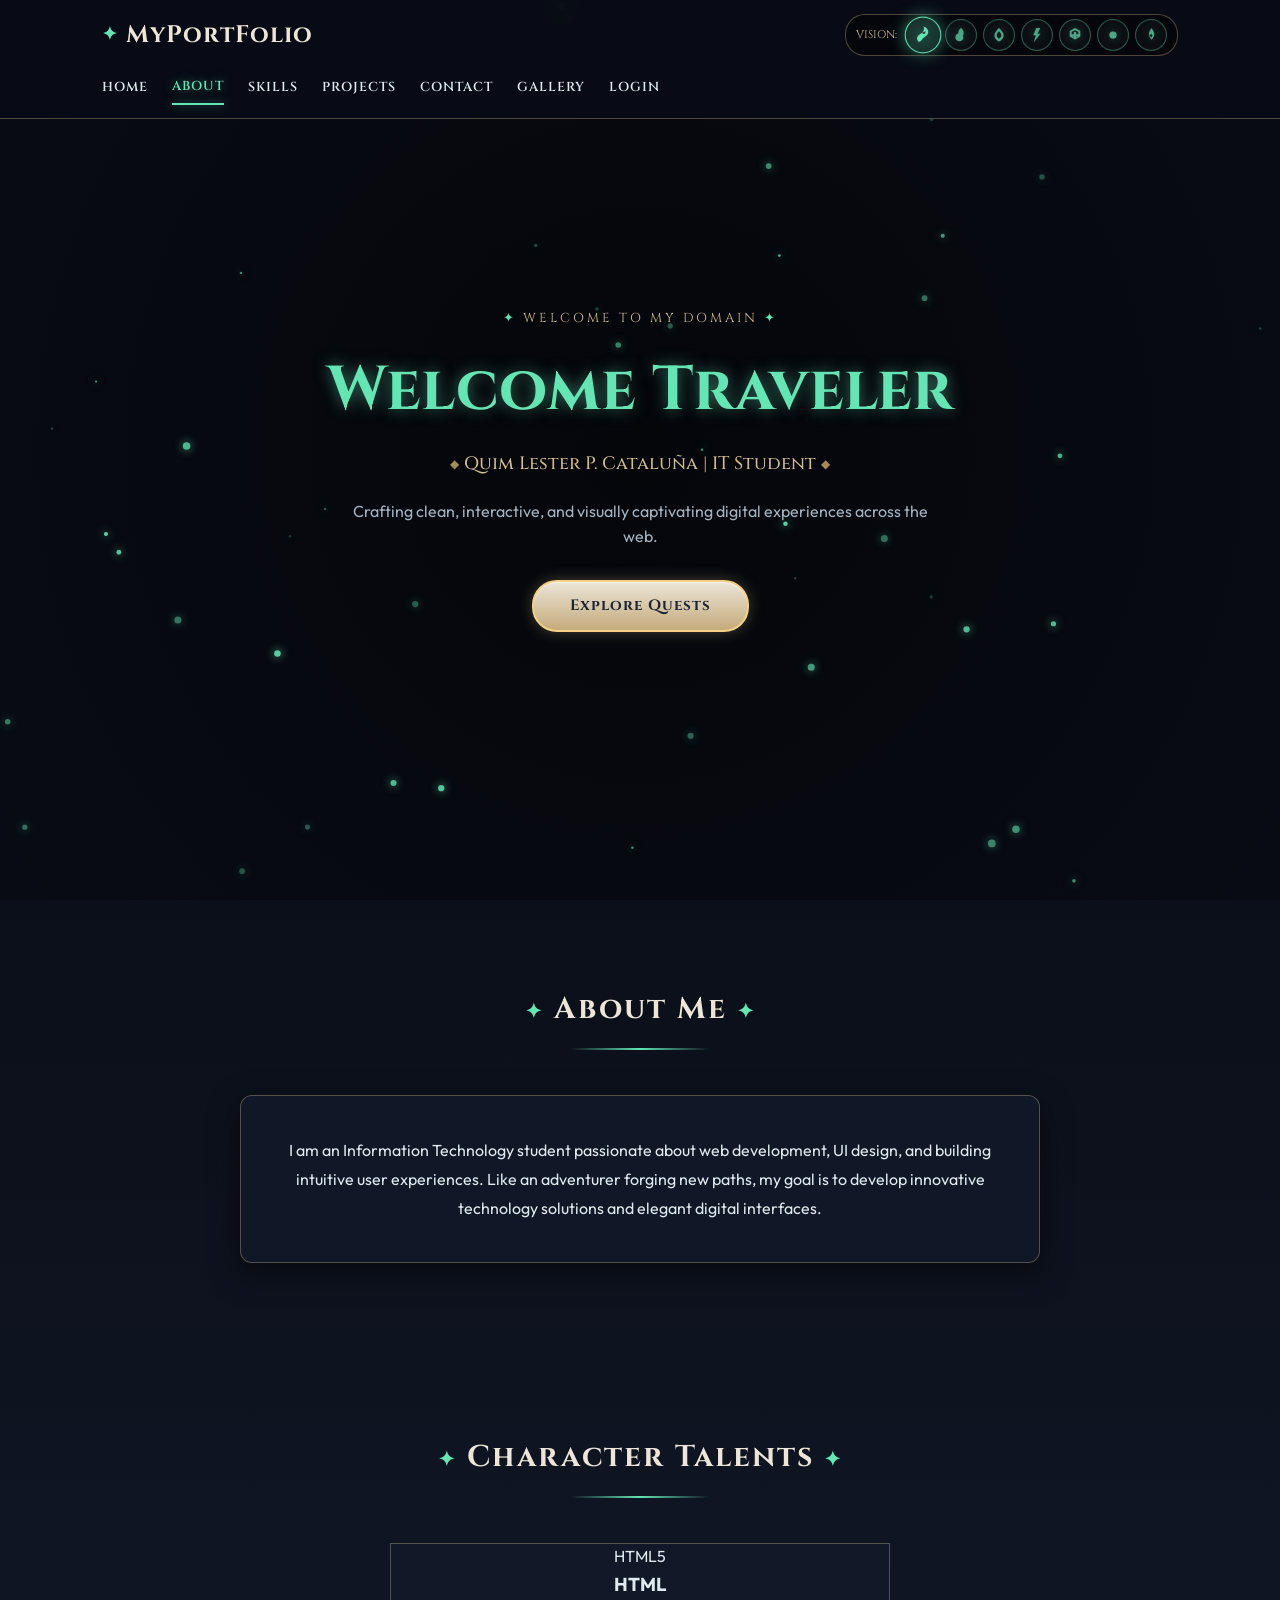
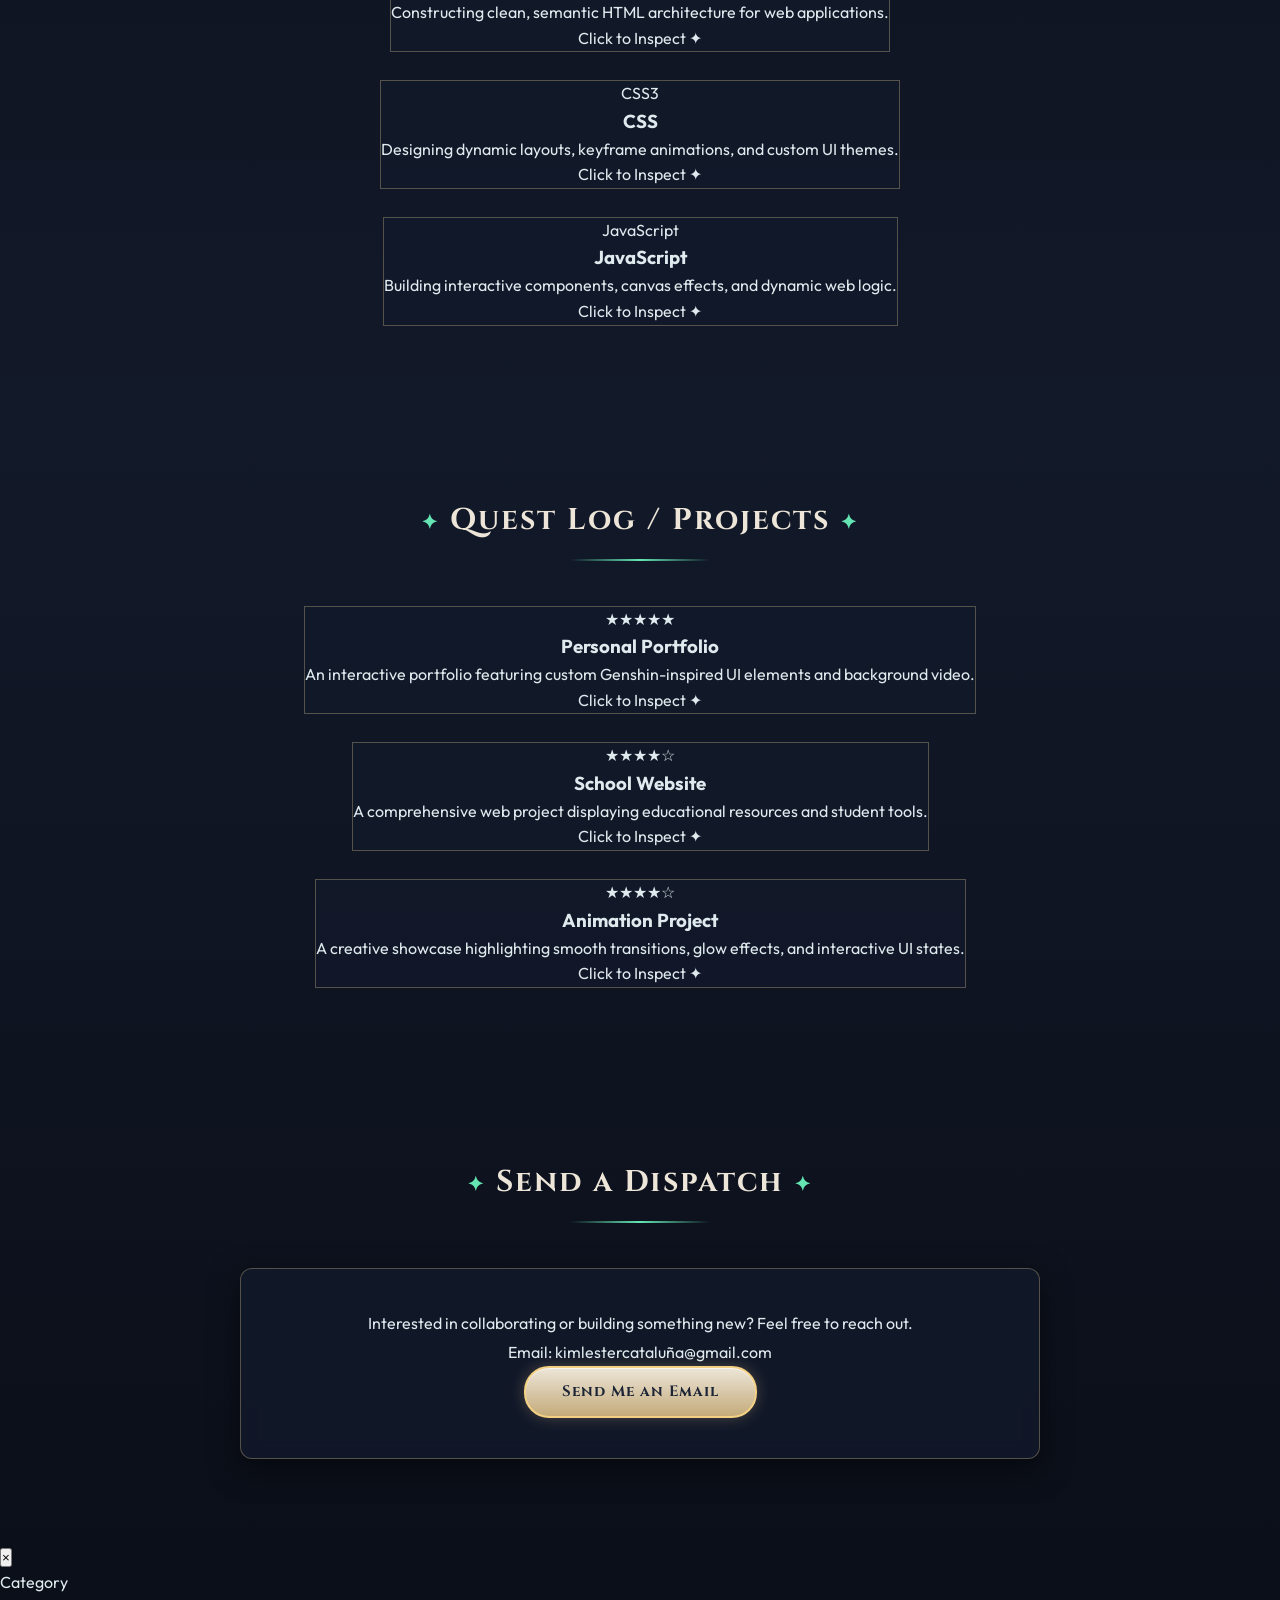
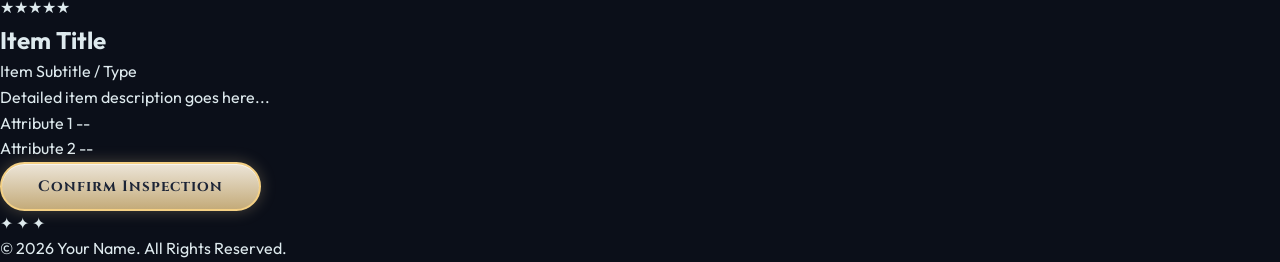
==== index.html @ 9db940a9 "Initial commit" ====
<!DOCTYPE html>
<html lang="en" class="theme-anemo">
<head>
    <meta charset="UTF-8">
    <meta name="viewport" content="width=device-width, initial-scale=1.0">
    <title>My Personal Portfolio | Teyvat Edition</title>

    <!-- Google Fonts for Genshin UI Typography -->
    <link rel="preconnect" href="https://fonts.googleapis.com">
    <link rel="preconnect" href="https://fonts.gstatic.com" crossorigin>
    <link href="https://fonts.googleapis.com/css2?family=Cinzel:wght@600;700;900&family=Outfit:wght@300;400;500;600&display=swap" rel="stylesheet">

    <!-- CSS Stylesheet -->
    <link rel="stylesheet" href="styles.css">
    <link rel="icon" type="image/png" href="logo.png">
</head>
<body>

    <!-- Canvas for Interactive Elemental Particles -->
    <canvas id="particle-canvas"></canvas>

    <!-- Navigation Bar -->
    <header>
        <nav class="navbar">
            <h2 class="logo"><span class="icon">✦</span>MyPortFolio</h2>

            <!-- Elemental Vision Switcher -->
            <div class="element-switcher" title="Change Elemental Vision">
                <span class="switcher-label">Vision:</span>
                <button class="elem-btn active" data-element="anemo" title="Anemo (Teal)" aria-label="Anemo Vision">
                    <svg viewBox="0 0 24 24" aria-hidden="true"><path d="M12 2.5c2.6 0 5 1.7 5.8 4.2.7 2.1-.1 4.5-2.1 6.2-.7.6-1.7 1.2-2.6 1.9-.8.6-1.5 1.3-2.1 2.2-.5.7-1.9 2.8-3.1 2.8-1.5 0-2.6-1.7-2.8-3.4-.3-2.8 2.4-4.9 4.8-6.2 1.5-1 2.6-2.3 3.1-4.1.3-1 .2-2.1.1-3.6zm1.4 8.5c1.2-.9 1.9-2.2 1.7-3.5-.5.4-1.4.8-2.1 1.1-.7.3-1.5.5-2.3.7.8 1 1.6 1.5 2.7 1.7z"/></svg>
                </button>
                <button class="elem-btn" data-element="pyro" title="Pyro (Red)" aria-label="Pyro Vision">
                    <svg viewBox="0 0 24 24" aria-hidden="true"><path d="M12 2.5c2.2 1.7 3.5 4.1 3.5 6.7 0 3.1-2.1 5.1-3.5 6.8-1.3-1.7-3.5-3.7-3.5-6.8 0-2.6 1.3-5 3.5-6.7zm.2 8.7c1.1.4 2 1.2 2.5 2.4.7 1.8.3 4.1-1.4 5.5-1.7 1.3-4.2 1.5-6.1.6-1.2-.7-2.1-1.9-2.5-3.2-.7-2.6.8-5.2 3.3-6.4 1.4-.7 2.9-.9 4.2.1z"/></svg>
                </button>
                <button class="elem-btn" data-element="hydro" title="Hydro (Blue)" aria-label="Hydro Vision">
                    <svg viewBox="0 0 24 24" aria-hidden="true"><path d="M12 2.8c3.2 3.4 6.1 6.4 6.1 10.2 0 3.2-2.7 5.8-6.1 7.8-3.4-2-6.1-4.6-6.1-7.8 0-3.8 2.9-6.8 6.1-10.2zm0 4.2c-1.7 1.9-3.1 3.5-3.1 5.7 0 1.7 1.3 3.1 3.1 4.2 1.8-1.1 3.1-2.5 3.1-4.2 0-2.2-1.4-3.8-3.1-5.7z"/></svg>
                </button>
                <button class="elem-btn" data-element="electro" title="Electro (Purple)" aria-label="Electro Vision">
                    <svg viewBox="0 0 24 24" aria-hidden="true"><path d="M12.9 2.5h-1.8L7 12.3h3.5L7.8 21.5l8.8-11.3h-3.8L16.2 2.5h-3.3z"/></svg>
                </button>
                <button class="elem-btn" data-element="geo" title="Geo (Gold)" aria-label="Geo Vision">
                    <svg viewBox="0 0 24 24" aria-hidden="true"><path d="M12 2.5l7 4v7.5l-7 4-7-4V6.5l7-4zm0 3.1L7.5 7.5v5.8L12 16.4l4.5-2.9V7.5L12 5.6zm-1.5 2.4h3v3h3v3h-3v3h-3v-3h-3v-3h3v-3z"/></svg>
                </button>
                <button class="elem-btn" data-element="cryo" title="Cryo (Ice Blue)" aria-label="Cryo Vision">
                    <svg viewBox="0 0 24 24" aria-hidden="true"><path d="M12 2.8v4.1M12 17.1v4.1M4.8 12h4.1M15.1 12h4.1M7.1 7.1l2.9 2.9M14 14l2.9 2.9M17.2 7.1l-2.9 2.9M10 14l-2.9 2.9M12 7.2a4.8 4.8 0 1 1 0 9.6 4.8 4.8 0 0 1 0-9.6z"/></svg>
                </button>
                <button class="elem-btn" data-element="dendro" title="Dendro (Green)" aria-label="Dendro Vision">
                    <svg viewBox="0 0 24 24" aria-hidden="true"><path d="M12 2.5c2.8 2.4 4.3 5.4 4.3 8.3 0 2.7-1.3 5.1-3.5 7.4-2.2-2.3-3.5-4.7-3.5-7.4 0-2.9 1.5-5.9 3.7-8.3zm-2.1 10.3c1.2 1 2.1 2.1 2.3 3.6.2-1.6 1.1-2.7 2.2-3.6-1.1-.9-2-2-2.2-3.4-.1 1.4-1 2.4-2.3 3.4z"/></svg>
                </button>
            </div>

            <ul class="nav-links">
                <li><a href="#home" class="active">Home</a></li>
                <li><a href="#about">About</a></li>
                <li><a href="#skills">Skills</a></li>
                <li><a href="#projects">Projects</a></li>
                <li><a href="#contact">Contact</a></li>
                <li><a href="Gallery.html">Gallery</a></li>
                <li><a href="Login.html">Login</a></li>
            </ul>
        </nav>
    </header>

    <!-- Hero Section -->
    <section id="home" class="hero">
        <video class="hero-video" autoplay muted loop playsinline aria-label="Background video">
            <source src="videoplayback.mp4" type="video/mp4">
        </video>

        <div class="hero-content">
            <p class="greeting"><span class="star">✦</span> WELCOME TO MY DOMAIN <span class="star">✦</span></p>

            <h1><span class="highlight">Welcome Traveler</span></h1>

            <h3 class="subtitle">
                <span class="diamond">◆</span> Quim Lester P. Cataluña | IT Student <span class="diamond">◆</span>
            </h3>

            <p class="hero-description">
                Crafting clean, interactive, and visually captivating digital experiences across the web.
            </p>

            <a href="#projects" class="btn btn-genshin sound-trigger">
                <span>Explore Quests</span>
            </a>
        </div>
    </section>

    <!-- Main Content Container -->
    <main class="main-content">

        <!-- About Section -->
        <section id="about" class="section">
            <h2 class="section-title"><span class="title-ornament">✦</span> About Me <span class="title-ornament">✦</span></h2>
            <div class="divider"></div>

            <div class="genshin-panel about-panel">
                <p>
                    I am an Information Technology student passionate about web development, UI design, and 
                    building intuitive user experiences. Like an adventurer forging new paths, my goal is to develop 
                    innovative technology solutions and elegant digital interfaces.
                </p>
            </div>
        </section>

        <!-- Skills Section -->
        <section id="skills" class="section skills-section">
            <h2 class="section-title"><span class="title-ornament">✦</span> Character Talents <span class="title-ornament">✦</span></h2>
            <div class="divider"></div>

            <div class="card-container">
                <div class="card genshin-card inspectable sound-trigger" 
                     data-title="Structure & Architecture"
                     data-badge="HTML5"
                     data-rarity="★★★★★"
                     data-type="Talent / Markup"
                     data-description="Mastery over standard HTML elements, accessibility standards, semantic tags, and document architecture for modern web applications."
                     data-stat1="Semantics: 95%"
                     data-stat2="SEO Structure: 90%">
                    <div class="card-badge">HTML5</div>
                    <h3>HTML</h3>
                    <p>Constructing clean, semantic HTML architecture for web applications.</p>
                    <span class="inspect-hint">Click to Inspect ✦</span>
                </div>

                <div class="card genshin-card inspectable sound-trigger" 
                     data-title="Styling & Animation"
                     data-badge="CSS3"
                     data-rarity="★★★★★"
                     data-type="Talent / Styling"
                     data-description="Proficient in Flexbox, CSS Grid, keyframe animations, custom UI variables, dynamic theme engines, and responsive layouts."
                     data-stat1="Animations: 92%"
                     data-stat2="Responsive UI: 98%">
                    <div class="card-badge">CSS3</div>
                    <h3>CSS</h3>
                    <p>Designing dynamic layouts, keyframe animations, and custom UI themes.</p>
                    <span class="inspect-hint">Click to Inspect ✦</span>
                </div>

                <div class="card genshin-card inspectable sound-trigger" 
                     data-title="Interactive UI Logic"
                     data-badge="JS / ES6"
                     data-rarity="★★★★★"
                     data-type="Talent / Scripting"
                     data-description="Building dynamic web features, DOM manipulation, Web Audio synthesis, interactive HTML5 canvas particle engines, and modal controllers."
                     data-stat1="DOM Control: 90%"
                     data-stat2="Audio/Canvas: 85%">
                    <div class="card-badge">JavaScript</div>
                    <h3>JavaScript</h3>
                    <p>Building interactive components, canvas effects, and dynamic web logic.</p>
                    <span class="inspect-hint">Click to Inspect ✦</span>
                </div>
            </div>
        </section>

        <!-- Projects Section -->
        <section id="projects" class="section">
            <h2 class="section-title"><span class="title-ornament">✦</span> Quest Log / Projects <span class="title-ornament">✦</span></h2>
            <div class="divider"></div>

            <div class="card-container">
                <div class="card genshin-card project-card inspectable sound-trigger"
                     data-title="Genshin Portfolio Suite"
                     data-badge="Legendary Quest"
                     data-rarity="★★★★★"
                     data-type="Fullstack Web UI"
                     data-description="An immersive web portfolio featuring elemental theme switching, Web Audio sound synthesis, 3D tilt interactions, and background video shaders."
                     data-stat1="Design Rating: 100%"
                     data-stat2="Interactivity: 98%">
                    <span class="rarity">★★★★★</span>
                    <h3>Personal Portfolio</h3>
                    <p>An interactive portfolio featuring custom Genshin-inspired UI elements and background video.</p>
                    <span class="inspect-hint">Click to Inspect ✦</span>
                </div>

                <div class="card genshin-card project-card inspectable sound-trigger"
                     data-title="Akademiya Hub"
                     data-badge="Major Quest"
                     data-rarity="★★★★☆"
                     data-type="Web Application"
                     data-description="A multi-page educational web application providing course materials, scheduling tools, and interactive student portals."
                     data-stat1="Usability: 94%"
                     data-stat2="Structure: 90%">
                    <span class="rarity">★★★★☆</span>
                    <h3>School Website</h3>
                    <p>A comprehensive web project displaying educational resources and student tools.</p>
                    <span class="inspect-hint">Click to Inspect ✦</span>
                </div>

                <div class="card genshin-card project-card inspectable sound-trigger"
                     data-title="Visual Effects Showcase"
                     data-badge="Side Quest"
                     data-rarity="★★★★☆"
                     data-type="CSS & Canvas Lab"
                     data-description="A dedicated lab demonstrating UI glow effects, glassmorphism panels, particles, and custom hardware-accelerated animations."
                     data-stat1="Visual Appeal: 96%"
                     data-stat2="Performance: 60 FPS">
                    <span class="rarity">★★★★☆</span>
                    <h3>Animation Project</h3>
                    <p>A creative showcase highlighting smooth transitions, glow effects, and interactive UI states.</p>
                    <span class="inspect-hint">Click to Inspect ✦</span>
                </div>
            </div>
        </section>

        <!-- Contact Section -->
        <section id="contact" class="section contact-section">
            <h2 class="section-title"><span class="title-ornament">✦</span> Send a Dispatch <span class="title-ornament">✦</span></h2>
            <div class="divider"></div>

            <div class="genshin-panel contact-panel">
                <p>Interested in collaborating or building something new? Feel free to reach out.</p>
                <p class="email-text">Email: <span>kimlestercataluña@gmail.com</span></p>

                <a href="mailto:kimlestercataluña@gmail.com" class="btn btn-genshin sound-trigger">
                    <span>Send Me an Email</span>
                </a>
            </div>
        </section>

    </main>

    <!-- Inspection Modal Window -->
    <div id="inspection-modal" class="modal-overlay hidden">
        <div class="modal-box">
            <button class="modal-close sound-trigger" id="modal-close-btn">&times;</button>
            
            <div class="modal-header">
                <span id="modal-badge" class="modal-badge">Category</span>
                <div id="modal-rarity" class="modal-rarity">★★★★★</div>
                <h2 id="modal-title" class="modal-title">Item Title</h2>
                <div id="modal-type" class="modal-type">Item Subtitle / Type</div>
            </div>

            <div class="modal-body">
                <p id="modal-description">Detailed item description goes here...</p>
                
                <div class="modal-stats">
                    <div class="stat-item">
                        <span class="stat-label">Attribute 1</span>
                        <span id="modal-stat1" class="stat-value">--</span>
                    </div>
                    <div class="stat-item">
                        <span class="stat-label">Attribute 2</span>
                        <span id="modal-stat2" class="stat-value">--</span>
                    </div>
                </div>
            </div>

            <div class="modal-footer">
                <button class="btn btn-genshin modal-action sound-trigger" id="modal-confirm-btn">
                    <span>Confirm Inspection</span>
                </button>
            </div>
        </div>
    </div>

    <!-- Footer -->
    <footer>
        <div class="footer-ornament">✦ ✦ ✦</div>
        <p>&copy; 2026 Your Name. All Rights Reserved.</p>
    </footer>

    <!-- Embedded JavaScript Engine -->
    <script>
        document.addEventListener('DOMContentLoaded', () => {
            const emailLink = document.querySelector('a[href^="mailto:"]');

            if (emailLink) {
                emailLink.addEventListener('click', (event) => {
                    const proceed = window.confirm('Do you wish to proceed?');
                    if (!proceed) {
                        event.preventDefault();
                    }
                });
            }
            
            /* 1. Web Audio API Synthesizer */
            let audioCtx = null;
            let audioEnabled = true;

            function initAudio() {
                if (!audioCtx) {
                    const AudioContext = window.AudioContext || window.webkitAudioContext;
                    if (AudioContext) {
                        audioCtx = new AudioContext();
                    }
                }
            }

            function playSound(freq = 523.25, type = 'sine', duration = 0.3) {
                if (!audioEnabled) return;
                initAudio();
                if (!audioCtx) return;

                try {
                    const osc = audioCtx.createOscillator();
                    const gain = audioCtx.createGain();

                    osc.type = type;
                    osc.frequency.setValueAtTime(freq, audioCtx.currentTime);

                    gain.gain.setValueAtTime(0.15, audioCtx.currentTime);
                    gain.gain.exponentialRampToValueAtTime(0.001, audioCtx.currentTime + duration);

                    osc.connect(gain);
                    gain.connect(audioCtx.destination);

                    osc.start();
                    osc.stop(audioCtx.currentTime + duration);
                } catch (e) {
                    console.warn("Audio synthesis restricted:", e);
                }
            }

            document.querySelectorAll('.sound-trigger, .elem-btn, .nav-links a').forEach(el => {
                el.addEventListener('click', () => {
                    playSound(659.25, 'triangle', 0.25);
                });
            });

            /* 2. Interactive Canvas Particle Engine */
            const canvas = document.getElementById('particle-canvas');
            const ctx = canvas ? canvas.getContext('2d') : null;

            let particles = [];
            const particleCount = 45;
            let currentElementColor = { r: 100, g: 229, b: 179 };

            const elementColorMap = {
                anemo: { r: 100, g: 229, b: 179 },
                pyro: { r: 255, g: 107, b: 74 },
                hydro: { r: 74, g: 197, b: 255 },
                electro: { r: 199, g: 116, b: 255 },
                geo: { r: 248, g: 201, b: 84 },
                cryo: { r: 153, g: 241, b: 255 },
                dendro: { r: 158, g: 230, b: 58 }
            };

            function resizeCanvas() {
                if (!canvas) return;
                canvas.width = window.innerWidth;
                canvas.height = window.innerHeight;
            }

            class Particle {
                constructor() {
                    this.reset();
                }

                reset() {
                    this.x = Math.random() * canvas.width;
                    this.y = Math.random() * canvas.height;
                    this.size = Math.random() * 3 + 1;
                    this.speedX = (Math.random() - 0.5) * 0.6;
                    this.speedY = (Math.random() - 0.5) * 0.6 - 0.2;
                    this.alpha = Math.random() * 0.7 + 0.2;
                    this.pulse = Math.random() * 0.02 + 0.005;
                }

                update() {
                    this.x += this.speedX;
                    this.y += this.speedY;

                    this.alpha += Math.sin(Date.now() * this.pulse) * 0.01;

                    if (this.x < 0 || this.x > canvas.width || this.y < 0 || this.y > canvas.height) {
                        this.reset();
                    }
                }

                draw() {
                    ctx.save();
                    ctx.beginPath();
                    ctx.arc(this.x, this.y, this.size, 0, Math.PI * 2);
                    ctx.fillStyle = `rgba(${currentElementColor.r}, ${currentElementColor.g}, ${currentElementColor.b}, ${Math.max(0, this.alpha)})`;
                    ctx.shadowBlur = 10;
                    ctx.shadowColor = `rgb(${currentElementColor.r}, ${currentElementColor.g}, ${currentElementColor.b})`;
                    ctx.fill();
                    ctx.restore();
                }
            }

            function initParticles() {
                if (!canvas) return;
                resizeCanvas();
                particles = [];
                for (let i = 0; i < particleCount; i++) {
                    particles.push(new Particle());
                }
            }

            function animateParticles() {
                if (!ctx) return;
                ctx.clearRect(0, 0, canvas.width, canvas.height);
                particles.forEach(p => {
                    p.update();
                    p.draw();
                });
                requestAnimationFrame(animateParticles);
            }

            if (canvas) {
                window.addEventListener('resize', resizeCanvas);
                initParticles();
                animateParticles();
            }

            /* 3. Elemental Vision Switcher */
            const switcherBtns = document.querySelectorAll('.elem-btn');
            const htmlElement = document.documentElement;

            switcherBtns.forEach(btn => {
                btn.addEventListener('click', () => {
                    const elem = btn.getAttribute('data-element');
                    
                    htmlElement.className = '';
                    htmlElement.classList.add(`theme-${elem}`);

                    switcherBtns.forEach(b => b.classList.remove('active'));
                    btn.classList.add('active');

                    if (elementColorMap[elem]) {
                        currentElementColor = elementColorMap[elem];
                    }
                });
            });

            /* 4. 3D Card Tilt Effects */
            const cards = document.querySelectorAll('.genshin-card');

            cards.forEach(card => {
                card.addEventListener('mousemove', (e) => {
                    const rect = card.getBoundingClientRect();
                    const x = e.clientX - rect.left;
                    const y = e.clientY - rect.top;

                    const centerX = rect.width / 2;
                    const centerY = rect.height / 2;

                    const rotateX = ((y - centerY) / centerY) * -10;
                    const rotateY = ((x - centerX) / centerX) * 10;

                    card.style.transform = `perspective(1000px) rotateX(${rotateX}deg) rotateY(${rotateY}deg) translateZ(10px)`;
                });

                card.addEventListener('mouseleave', () => {
                    card.style.transform = 'perspective(1000px) rotateX(0deg) rotateY(0deg) translateZ(0px)';
                });
            });

            /* 5. Inspection Modal Controller */
            const modal = document.getElementById('inspection-modal');
            const modalCloseBtn = document.getElementById('modal-close-btn');
            const modalConfirmBtn = document.getElementById('modal-confirm-btn');

            const modalBadge = document.getElementById('modal-badge');
            const modalRarity = document.getElementById('modal-rarity');
            const modalTitle = document.getElementById('modal-title');
            const modalType = document.getElementById('modal-type');
            const modalDesc = document.getElementById('modal-description');
            const modalStat1 = document.getElementById('modal-stat1');
            const modalStat2 = document.getElementById('modal-stat2');

            document.querySelectorAll('.inspectable').forEach(card => {
                card.addEventListener('click', () => {
                    const title = card.getAttribute('data-title') || 'Unknown Item';
                    const badge = card.getAttribute('data-badge') || 'Talent';
                    const rarity = card.getAttribute('data-rarity') || '★★★★★';
                    const type = card.getAttribute('data-type') || 'Special Ability';
                    const desc = card.getAttribute('data-description') || 'No additional records available.';
                    const stat1 = card.getAttribute('data-stat1') || 'N/A';
                    const stat2 = card.getAttribute('data-stat2') || 'N/A';

                    modalTitle.textContent = title;
                    modalBadge.textContent = badge;
                    modalRarity.textContent = rarity;
                    modalType.textContent = type;
                    modalDesc.textContent = desc;
                    modalStat1.textContent = stat1;
                    modalStat2.textContent = stat2;

                    modal.classList.remove('hidden');
                });
            });

            function closeModal() {
                modal.classList.add('hidden');
            }

            if (modalCloseBtn) modalCloseBtn.addEventListener('click', closeModal);
            if (modalConfirmBtn) modalConfirmBtn.addEventListener('click', closeModal);
            if (modal) {
                modal.addEventListener('click', (e) => {
                    if (e.target === modal) closeModal();
                });
            }

            /* 6. ScrollSpy Active Link Highlighter */
            const sections = document.querySelectorAll('section');
            const navLinks = document.querySelectorAll('.nav-links a');

            window.addEventListener('scroll', () => {
                let current = '';

                sections.forEach(section => {
                    const sectionTop = section.offsetTop - 150;
                    if (window.scrollY >= sectionTop) {
                        current = section.getAttribute('id');
                    }
                });

                navLinks.forEach(link => {
                    link.classList.remove('active');
                    if (link.getAttribute('href') === `#${current}`) {
                        link.classList.add('active');
                    }
                });
            });

        });
    </script>

</body>
</html>
---- styles.css ----
/* ==========================================================================
   1. Genshin Impact Theme Variables & Vision Palettes
   ========================================================================== */
:root {
    --primary-gold: #ece5d8;
    --accent-gold: #d3bc8e;
    --bright-gold: #f4d084;
    --dark-gold: #a68a56;
    --bg-dark: #0b0f19;
    --panel-bg: rgba(18, 25, 41, 0.88);
    --panel-border: rgba(211, 188, 142, 0.35);
    --text-main: #deeaee;
    --text-muted: #a3b3c2;
    --font-heading: 'Cinzel', serif;
    --font-body: 'Outfit', sans-serif;
    
    /* Dynamic Theme Defaults (Anemo) */
    --element-color: #64e5b3;
    --element-glow: rgba(100, 229, 179, 0.5);
    --element-rgb: 100, 229, 179;
}

/* Vision Theme Overrides */
html.theme-anemo {
    --element-color: #64e5b3;
    --element-glow: rgba(100, 229, 179, 0.5);
    --element-rgb: 100, 229, 179;
}

html.theme-pyro {
    --element-color: #ff6b4a;
    --element-glow: rgba(255, 107, 74, 0.5);
    --element-rgb: 255, 107, 74;
}

html.theme-hydro {
    --element-color: #4ac5ff;
    --element-glow: rgba(74, 197, 255, 0.5);
    --element-rgb: 74, 197, 255;
}

html.theme-electro {
    --element-color: #c774ff;
    --element-glow: rgba(199, 116, 255, 0.5);
    --element-rgb: 199, 116, 255;
}

html.theme-geo {
    --element-color: #f8c954;
    --element-glow: rgba(248, 201, 84, 0.5);
    --element-rgb: 248, 201, 84;
}

html.theme-cryo {
    --element-color: #99f1ff;
    --element-glow: rgba(153, 241, 255, 0.5);
    --element-rgb: 153, 241, 255;
}

html.theme-dendro {
    --element-color: #9ee63a;
    --element-glow: rgba(158, 230, 58, 0.5);
    --element-rgb: 158, 230, 58;
}

/* ==========================================================================
   2. Reset & Core Layout Styles
   ========================================================================== */
* {
    margin: 0;
    padding: 0;
    box-sizing: border-box;
    scroll-behavior: smooth;
}

body {
    font-family: var(--font-body);
    background-color: var(--bg-dark);
    color: var(--text-main);
    line-height: 1.6;
    overflow-x: hidden;
}

/* Particle Canvas Overlay */
#particle-canvas {
    position: fixed;
    top: 0;
    left: 0;
    width: 100vw;
    height: 100vh;
    pointer-events: none;
    z-index: 15;
}

/* Custom Genshin Scrollbar */
::-webkit-scrollbar {
    width: 8px;
}
::-webkit-scrollbar-track {
    background: #090d16;
}
::-webkit-scrollbar-thumb {
    background: var(--dark-gold);
    border-radius: 4px;
}
::-webkit-scrollbar-thumb:hover {
    background: var(--element-color);
}

/* ==========================================================================
   3. Navigation Bar & Vision Switcher
   ========================================================================== */
header {
    background: rgba(9, 13, 22, 0.92);
    border-bottom: 1px solid var(--panel-border);
    padding: 14px 8%;
    position: fixed;
    top: 0;
    width: 100%;
    z-index: 100;
    backdrop-filter: blur(10px);
}

.navbar {
    display: flex;
    justify-content: space-between;
    align-items: center;
    flex-wrap: wrap;
    gap: 15px;
}

.logo {
    font-family: var(--font-heading);
    color: var(--primary-gold);
    font-size: 24px;
    letter-spacing: 1px;
    display: flex;
    align-items: center;
    gap: 8px;
}

.logo .icon {
    color: var(--element-color);
    font-size: 18px;
    transition: color 0.4s ease;
}

/* Vision Element Selector Bar */
.element-switcher {
    display: flex;
    align-items: center;
    gap: 6px;
    background: rgba(0, 0, 0, 0.4);
    padding: 4px 10px;
    border-radius: 20px;
    border: 1px solid var(--panel-border);
}

.switcher-label {
    font-family: var(--font-heading);
    font-size: 11px;
    color: var(--accent-gold);
    text-transform: uppercase;
    margin-right: 4px;
}

.elem-btn {
    background: rgba(255, 255, 255, 0.04);
    border: 1px solid rgba(var(--element-rgb), 0.5);
    cursor: pointer;
    width: 32px;
    height: 32px;
    padding: 0;
    border-radius: 50%;
    transition: transform 0.2s, background 0.3s, box-shadow 0.3s, border-color 0.3s;
    opacity: 0.72;
    display: inline-flex;
    align-items: center;
    justify-content: center;
    box-shadow: inset 0 0 0 1px rgba(255,255,255,0.04);
}

.elem-btn svg {
    width: 18px;
    height: 18px;
    fill: var(--element-color);
    stroke: rgba(255,255,255,0.18);
    stroke-width: 0.45;
    filter: drop-shadow(0 0 6px var(--element-glow));
}

.elem-btn:hover {
    transform: scale(1.2);
    opacity: 1;
    box-shadow: 0 0 12px var(--element-glow);
}

.elem-btn.active {
    opacity: 1;
    background: rgba(var(--element-rgb), 0.2);
    border-color: rgba(var(--element-rgb), 0.9);
    box-shadow: 0 0 14px var(--element-glow);
    transform: scale(1.15);
}

.nav-links {
    list-style: none;
    display: flex;
    gap: 24px;
}

.nav-links a {
    position: relative;
    display: inline-block;
    font-family: var(--font-heading);
    color: var(--text-main);
    text-decoration: none;
    font-size: 13px;
    font-weight: 600;
    letter-spacing: 1px;
    text-transform: uppercase;
    padding: 6px 0;
    transition: color 0.25s ease, text-shadow 0.25s ease, transform 0.25s ease;
}

.nav-links a::after {
    content: "";
    position: absolute;
    left: 0;
    bottom: -2px;
    width: 100%;
    height: 2px;
    background: var(--element-color);
    transform: scaleX(0);
    transform-origin: center;
    transition: transform 0.25s ease, box-shadow 0.25s ease;
    box-shadow: 0 0 10px var(--element-glow);
}

.nav-links a:hover,
.nav-links a.active {
    color: var(--element-color);
    text-shadow: 0 0 10px var(--element-glow);
    transform: translateY(-1px);
}

.nav-links a:hover::after,
.nav-links a.active::after {
    transform: scaleX(1);
}

/* ==========================================================================
   4. Hero Section & Background Video Controls
   ========================================================================== */
.hero {
    position: relative;
    min-height: 100vh;
    display: flex;
    align-items: center;
    justify-content: center;
    padding: 100px 10% 60px;
    overflow: hidden;
    background-color: #000;
}

.hero-video {
    position: absolute;
    inset: 0;
    width: 100%;
    height: 100%;
    object-fit: cover;
    z-index: 0;
    filter: brightness(0.55) saturate(1.15);
}

/* Vignette Overlay */
.hero::after {
    content: '';
    position: absolute;
    top: 0;
    left: 0;
    width: 100%;
    height: 100%;
    background: radial-gradient(circle, rgba(11, 15, 25, 0.4) 0%, rgba(9, 13, 22, 0.88) 100%);
    z-index: 1;
}

/* Floating HUD Controls */
.video-controls {
    position: absolute;
    bottom: 25px;
    right: 30px;
    display: flex;
    gap: 12px;
    z-index: 10;
}

.hud-btn {
    background: rgba(18, 25, 41, 0.75);
    border: 1px solid var(--panel-border);
    color: var(--primary-gold);
    width: 42px;
    height: 42px;
    border-radius: 50%;
    display: flex;
    align-items: center;
    justify-content: center;
    cursor: pointer;
    backdrop-filter: blur(8px);
    transition: all 0.3s ease;
}

.hud-btn:hover {
    border-color: var(--element-color);
    box-shadow: 0 0 12px var(--element-glow);
    transform: scale(1.1);
}

.hero-content {
    position: relative;
    z-index: 2;
    max-width: 750px;
    text-align: center;
}

.greeting {
    font-family: var(--font-heading);
    color: var(--accent-gold);
    letter-spacing: 3px;
    font-size: 13px;
    margin-bottom: 12px;
}

.star {
    color: var(--element-color);
}

.hero h1 {
    font-family: var(--font-heading);
    font-size: clamp(38px, 6vw, 62px);
    color: var(--primary-gold);
    margin-bottom: 10px;
    text-shadow: 0 0 20px rgba(0, 0, 0, 0.8);
}

.hero h1 .highlight {
    color: var(--element-color);
    text-shadow: 0 0 15px var(--element-glow);
    transition: color 0.4s ease;
}

.subtitle {
    font-family: var(--font-heading);
    font-size: 18px;
    color: var(--accent-gold);
    margin-bottom: 20px;
    font-weight: 500;
}

.diamond {
    font-size: 12px;
    vertical-align: middle;
    color: var(--dark-gold);
}

.hero-description {
    color: var(--text-muted);
    font-size: 16px;
    margin: 0 auto 30px;
    max-width: 580px;
}

/* Genshin UI Button */
.btn-genshin {
    position: relative;
    display: inline-block;
    padding: 12px 36px;
    background: linear-gradient(180deg, #ece5d8 0%, #c4ab7a 100%);
    color: #1c2436;
    font-family: var(--font-heading);
    font-weight: 700;
    font-size: 15px;
    letter-spacing: 1px;
    text-decoration: none;
    border-radius: 25px;
    border: 2px solid var(--bright-gold);
    box-shadow: 0 0 15px rgba(212, 188, 142, 0.3), inset 0 1px 0 rgba(255, 255, 255, 0.6);
    transition: all 0.3s ease;
    cursor: pointer;
}

.btn-genshin:hover {
    background: linear-gradient(180deg, #ffffff 0%, #d3bc8e 100%);
    transform: translateY(-2px);
    box-shadow: 0 0 25px var(--element-glow);
    border-color: var(--element-color);
}

/* ==========================================================================
   4.5 Login Page (Genshin Inspired)
   ========================================================================== */
.login-page {
    min-height: 100vh;
    display: flex;
    align-items: center;
    justify-content: center;
    padding: 40px 20px;
    background: #070b13;
    color: var(--text-main);
    position: relative;
    overflow: hidden;
}

.video-background {
    position: absolute;
    inset: 0;
    z-index: 0;
    width: 100%;
    height: 100%;
    object-fit: cover;
    pointer-events: none;
    overflow: hidden;
    background: #000;
    filter: brightness(0.52) saturate(1.15);
}

.login-page::before {
    content: "";
    position: absolute;
    inset: 0;
    z-index: 1;
    background: linear-gradient(90deg, rgba(6, 10, 18, 0.8), rgba(12, 17, 26, 0.55), rgba(9, 12, 18, 0.72));
}

.login-shell {
    position: relative;
    z-index: 2;
    width: min(430px, 92vw);
}

.login-card {
    background: rgba(13, 19, 31, 0.82);
    border: 1px solid var(--panel-border);
    border-radius: 18px;
    padding: 30px 28px 24px;
    box-shadow: 0 18px 45px rgba(0, 0, 0, 0.45), 0 0 28px rgba(100, 229, 179, 0.12);
    backdrop-filter: blur(10px);
}

.login-header {
    display: flex;
    flex-direction: column;
    align-items: center;
    gap: 12px;
    margin-bottom: 18px;
}

.login-badge {
    font-family: var(--font-heading);
    font-size: 12px;
    letter-spacing: 2px;
    color: var(--primary-gold);
    text-transform: uppercase;
    border: 1px solid var(--panel-border);
    background: rgba(255,255,255,0.02);
    border-radius: 999px;
    padding: 8px 14px;
}

.login-vision {
    display: flex;
    justify-content: center;
    gap: 8px;
    flex-wrap: wrap;
}

.vision-pill {
    width: 26px;
    height: 26px;
    display: inline-flex;
    align-items: center;
    justify-content: center;
    border-radius: 50%;
    border: 1px solid rgba(255,255,255,0.15);
    background: rgba(255,255,255,0.04);
    color: var(--element-color);
    font-family: var(--font-heading);
    font-size: 11px;
    font-weight: 700;
    box-shadow: inset 0 0 0 1px rgba(255,255,255,0.02);
}

.vision-pill.active {
    background: rgba(var(--element-rgb), 0.18);
    border-color: rgba(var(--element-rgb), 0.9);
    box-shadow: 0 0 12px var(--element-glow);
}

.login-card h1 {
    font-family: var(--font-heading);
    font-size: clamp(28px, 4vw, 38px);
    text-align: center;
    margin-bottom: 8px;
    color: var(--primary-gold);
}

.login-subtitle {
    text-align: center;
    color: var(--text-muted);
    margin-bottom: 22px;
    font-size: 15px;
}

.login-form {
    display: flex;
    flex-direction: column;
    gap: 18px;
}

.input-group {
    display: flex;
    flex-direction: column;
    gap: 8px;
}

.input-group label {
    color: var(--accent-gold);
    font-family: var(--font-heading);
    font-size: 12px;
    letter-spacing: 1px;
    text-transform: uppercase;
}

.input-group input {
    width: 100%;
    padding: 14px 15px;
    border-radius: 10px;
    border: 1px solid rgba(211, 188, 142, 0.35);
    background: rgba(255,255,255,0.02);
    color: var(--text-main);
    font-size: 15px;
    outline: none;
    transition: border-color 0.25s ease, box-shadow 0.25s ease;
}

.input-group input::placeholder {
    color: rgba(163, 179, 194, 0.7);
}

.input-group input:focus {
    border-color: rgba(var(--element-rgb), 0.9);
    box-shadow: 0 0 0 3px rgba(var(--element-rgb), 0.12);
}

.login-button {
    width: 100%;
    border: none;
    margin-top: 4px;
}

.signup,
.back-home {
    text-align: center;
    color: var(--text-muted);
    font-size: 14px;
}

.signup a,
.back-home a {
    color: var(--element-color);
    text-decoration: none;
    font-weight: 600;
}

.signup a:hover,
.back-home a:hover {
    text-decoration: underline;
}

/* ==========================================================================
   5. Main Content, Panels & 3D Interactive Cards
   ========================================================================== */
.main-content {
    background: linear-gradient(180deg, #0b0f19 0%, #121929 50%, #0b0f19 100%);
    position: relative;
    z-index: 2;
}

.section {
    padding: 85px 10%;
    text-align: center;
}

.section-title {
    font-family: var(--font-heading);
    font-size: 30px;
    color: var(--primary-gold);
    letter-spacing: 2px;
}

.title-ornament {
    color: var(--element-color);
    font-size: 20px;
}

.divider {
    width: 140px;
    height: 2px;
    background: linear-gradient(90deg, transparent, var(--element-color), transparent);
    margin: 15px auto 45px;
}

/* Genshin Panel */
.genshin-panel {
    background: var(--panel-bg);
    border: 1px solid var(--panel-border);
    border-radius: 12px;
    padding: 40px;
    max-width: 800px;
    margin: 0 auto;
    box-shadow: 0 10px 30px rgba(0, 0, 0, 0.5);
    backdrop-filter: blur(10px);
}

.genshin-panel p {
    color: var(--text-main);
    font-size: 16px;
    line-height: 1.8;
}

/* Cards Container & 3D Tilt */
.card-container {
    display: flex;
    justify-content: center;
    gap: 28px;
    flex-wrap: wrap;
    perspective: 1000px;
}

.genshin-card {
    position: relative;
    background: var(--panel-bg);
    border: 1px solid var(--panel-border);
    border-radius: 14
}
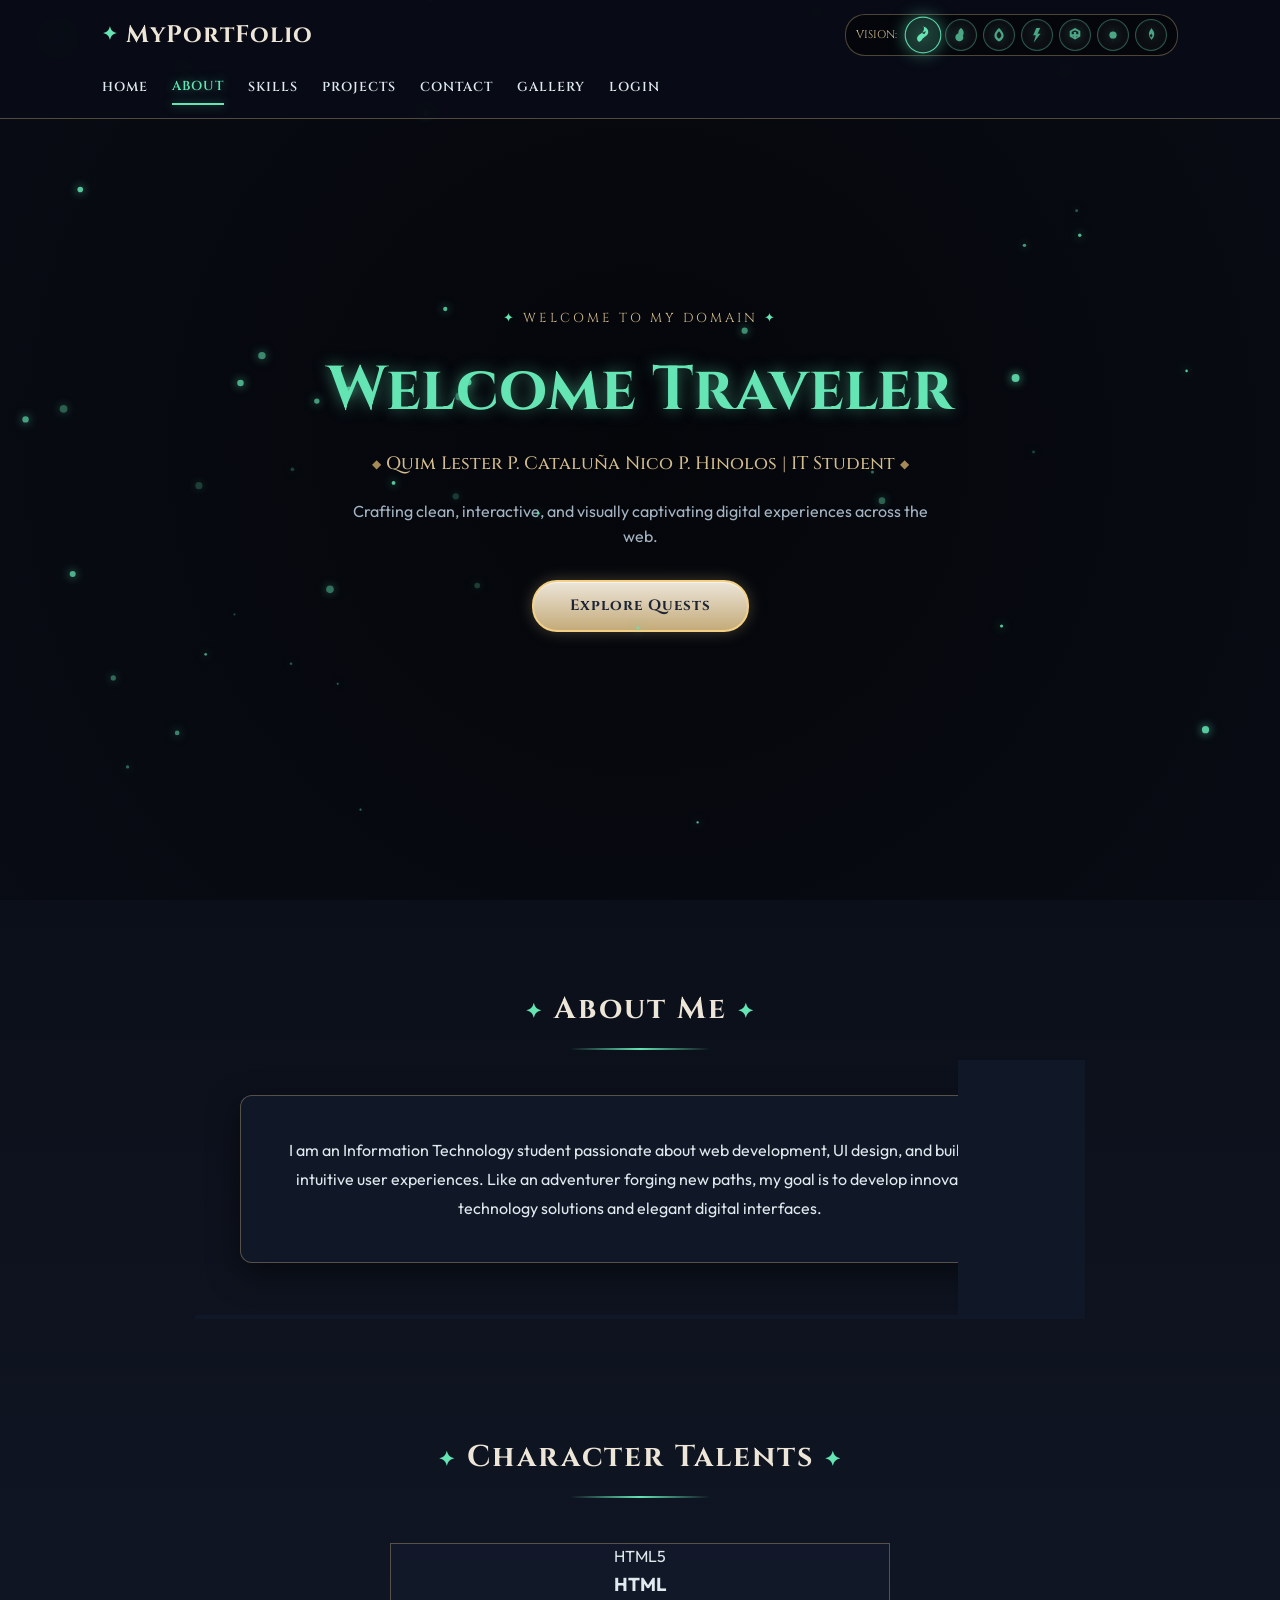
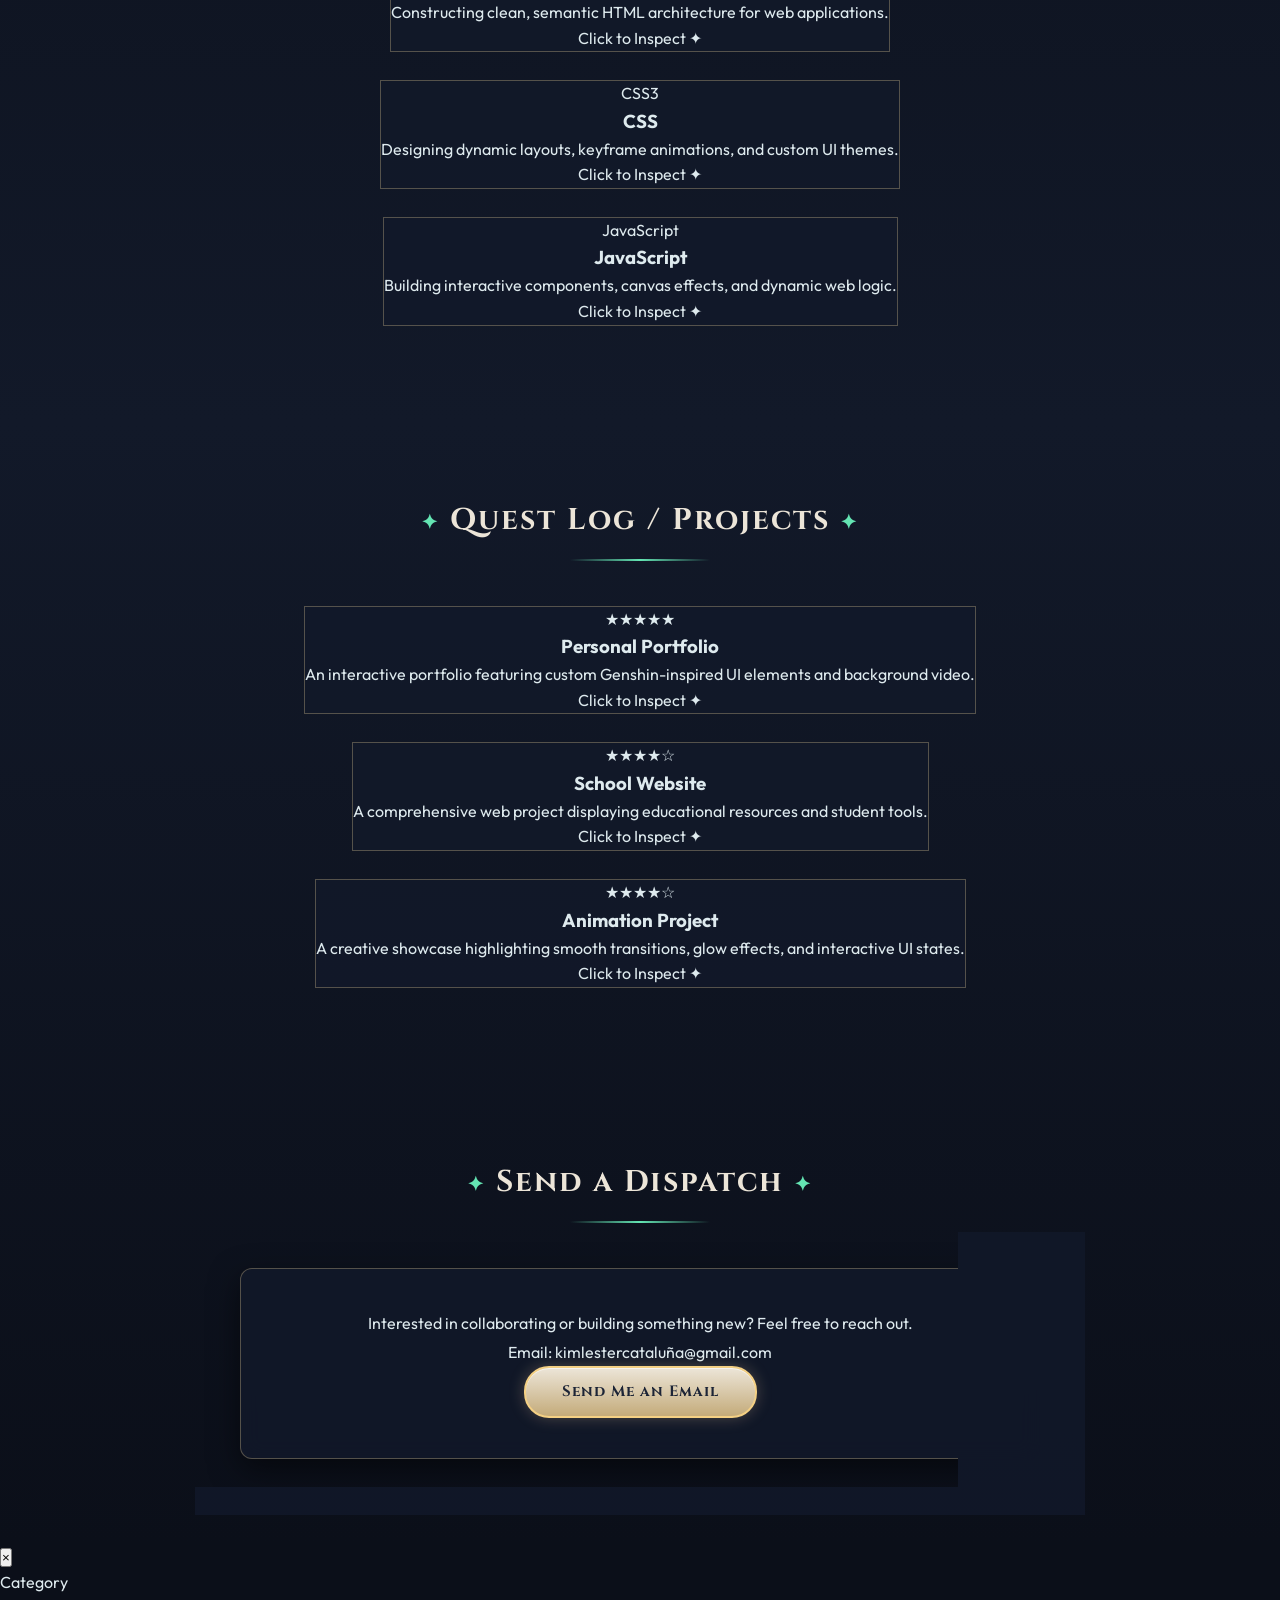
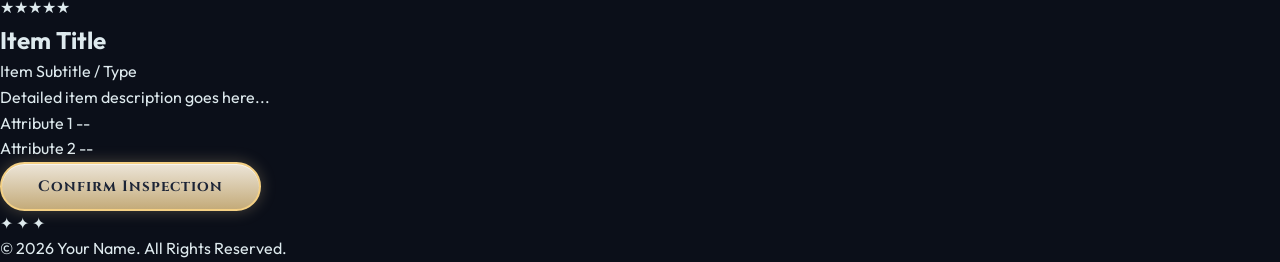
==== commit d9703cc3: "Update index.html" ====
--- a/index.html
+++ b/index.html
@@ -74,7 +74,7 @@
             <h1><span class="highlight">Welcome Traveler</span></h1>
 
             <h3 class="subtitle">
-                <span class="diamond">◆</span> Quim Lester P. Cataluña | IT Student <span class="diamond">◆</span>
+                <span class="diamond">◆</span> Quim Lester P. Cataluña Nico P. Hinolos | IT Student <span class="diamond">◆</span>
             </h3>
 
             <p class="hero-description">
@@ -523,4 +523,4 @@
     </script>
 
 </body>
-</html>+</html>
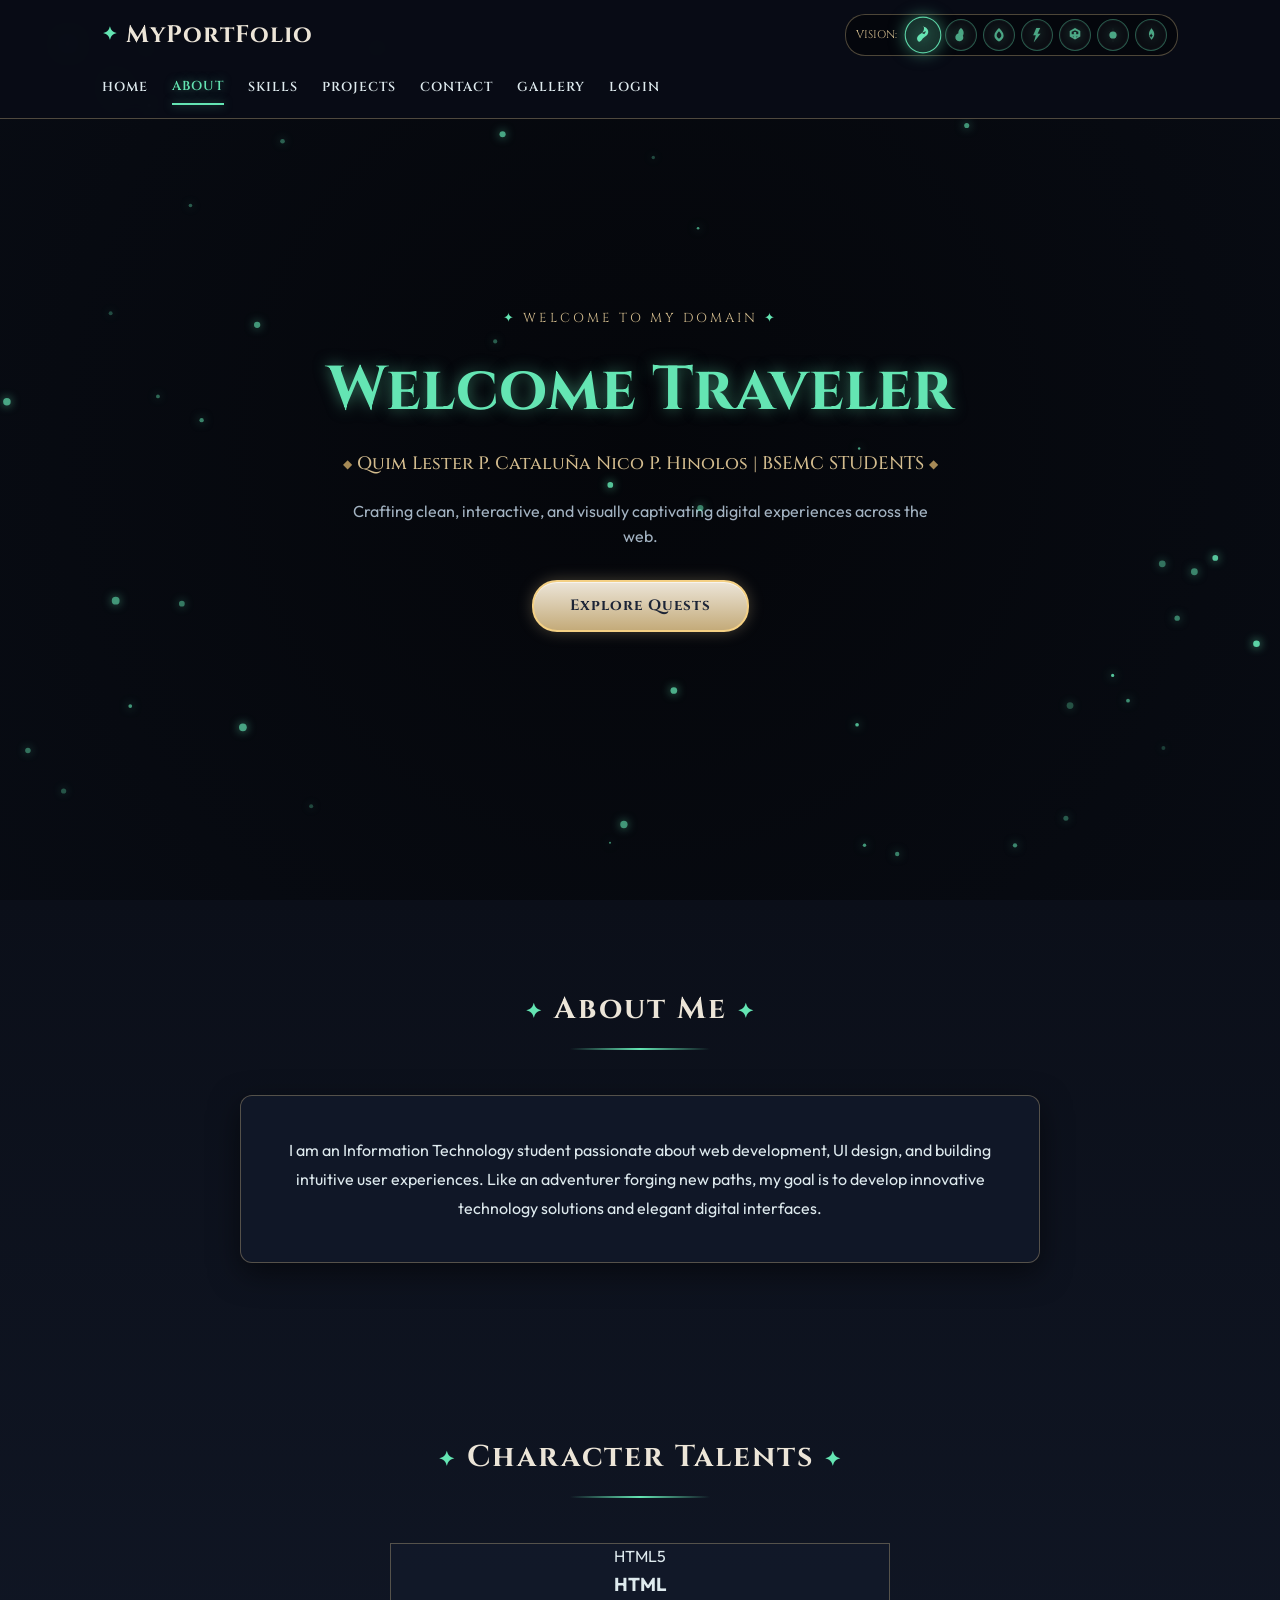
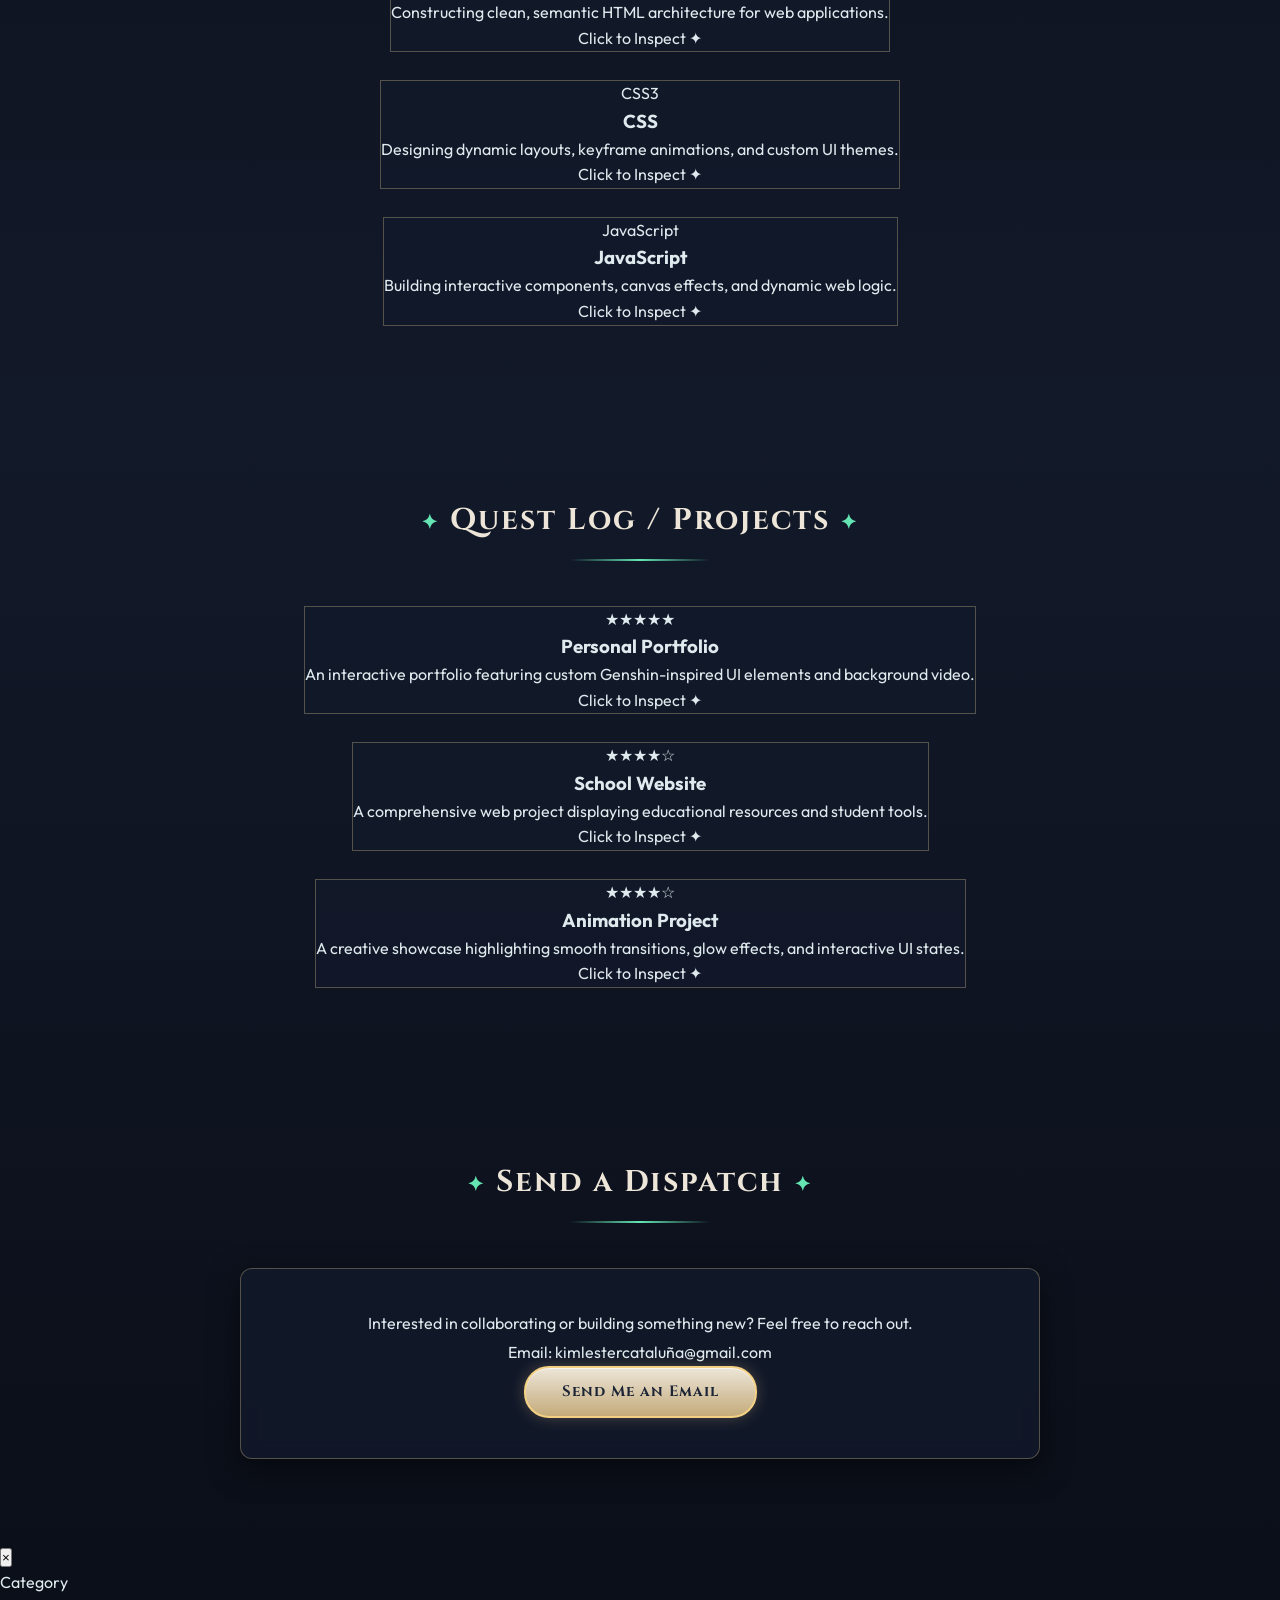
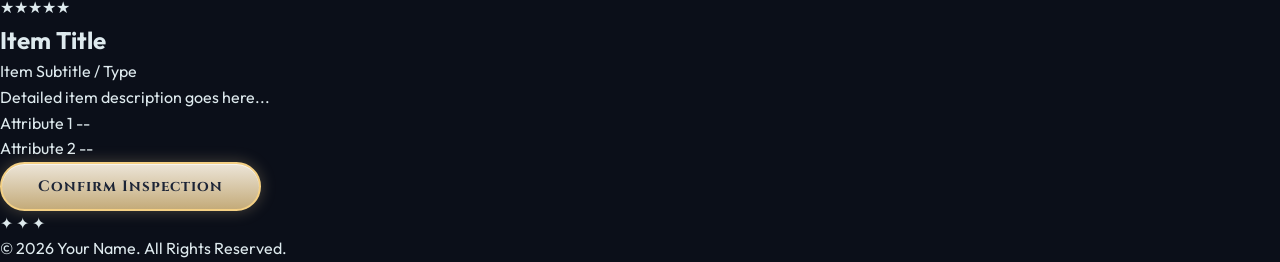
==== commit d437f743: "Update index.html" ====
--- a/index.html
+++ b/index.html
@@ -74,7 +74,7 @@
             <h1><span class="highlight">Welcome Traveler</span></h1>
 
             <h3 class="subtitle">
-                <span class="diamond">◆</span> Quim Lester P. Cataluña Nico P. Hinolos | IT Student <span class="diamond">◆</span>
+                <span class="diamond">◆</span> Quim Lester P. Cataluña Nico P. Hinolos | BSEMC STUDENTS <span class="diamond">◆</span>
             </h3>
 
             <p class="hero-description">
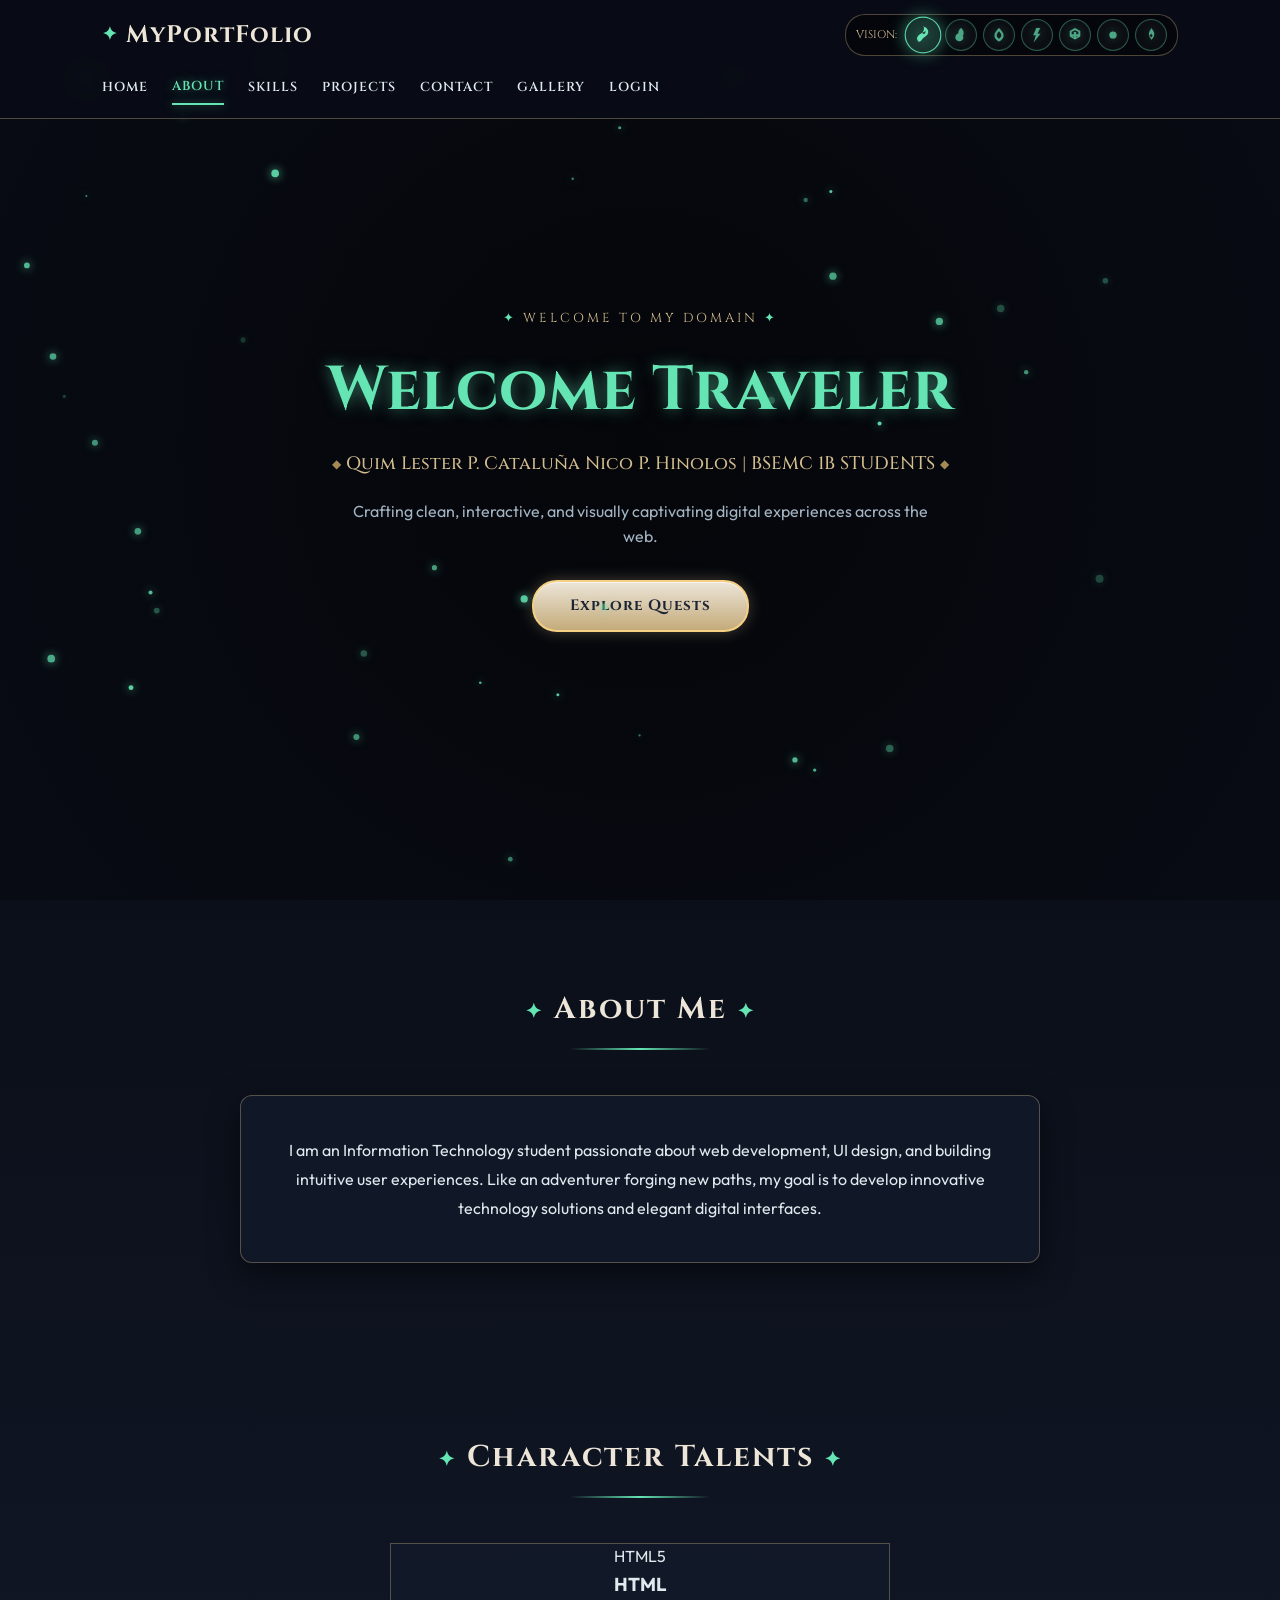
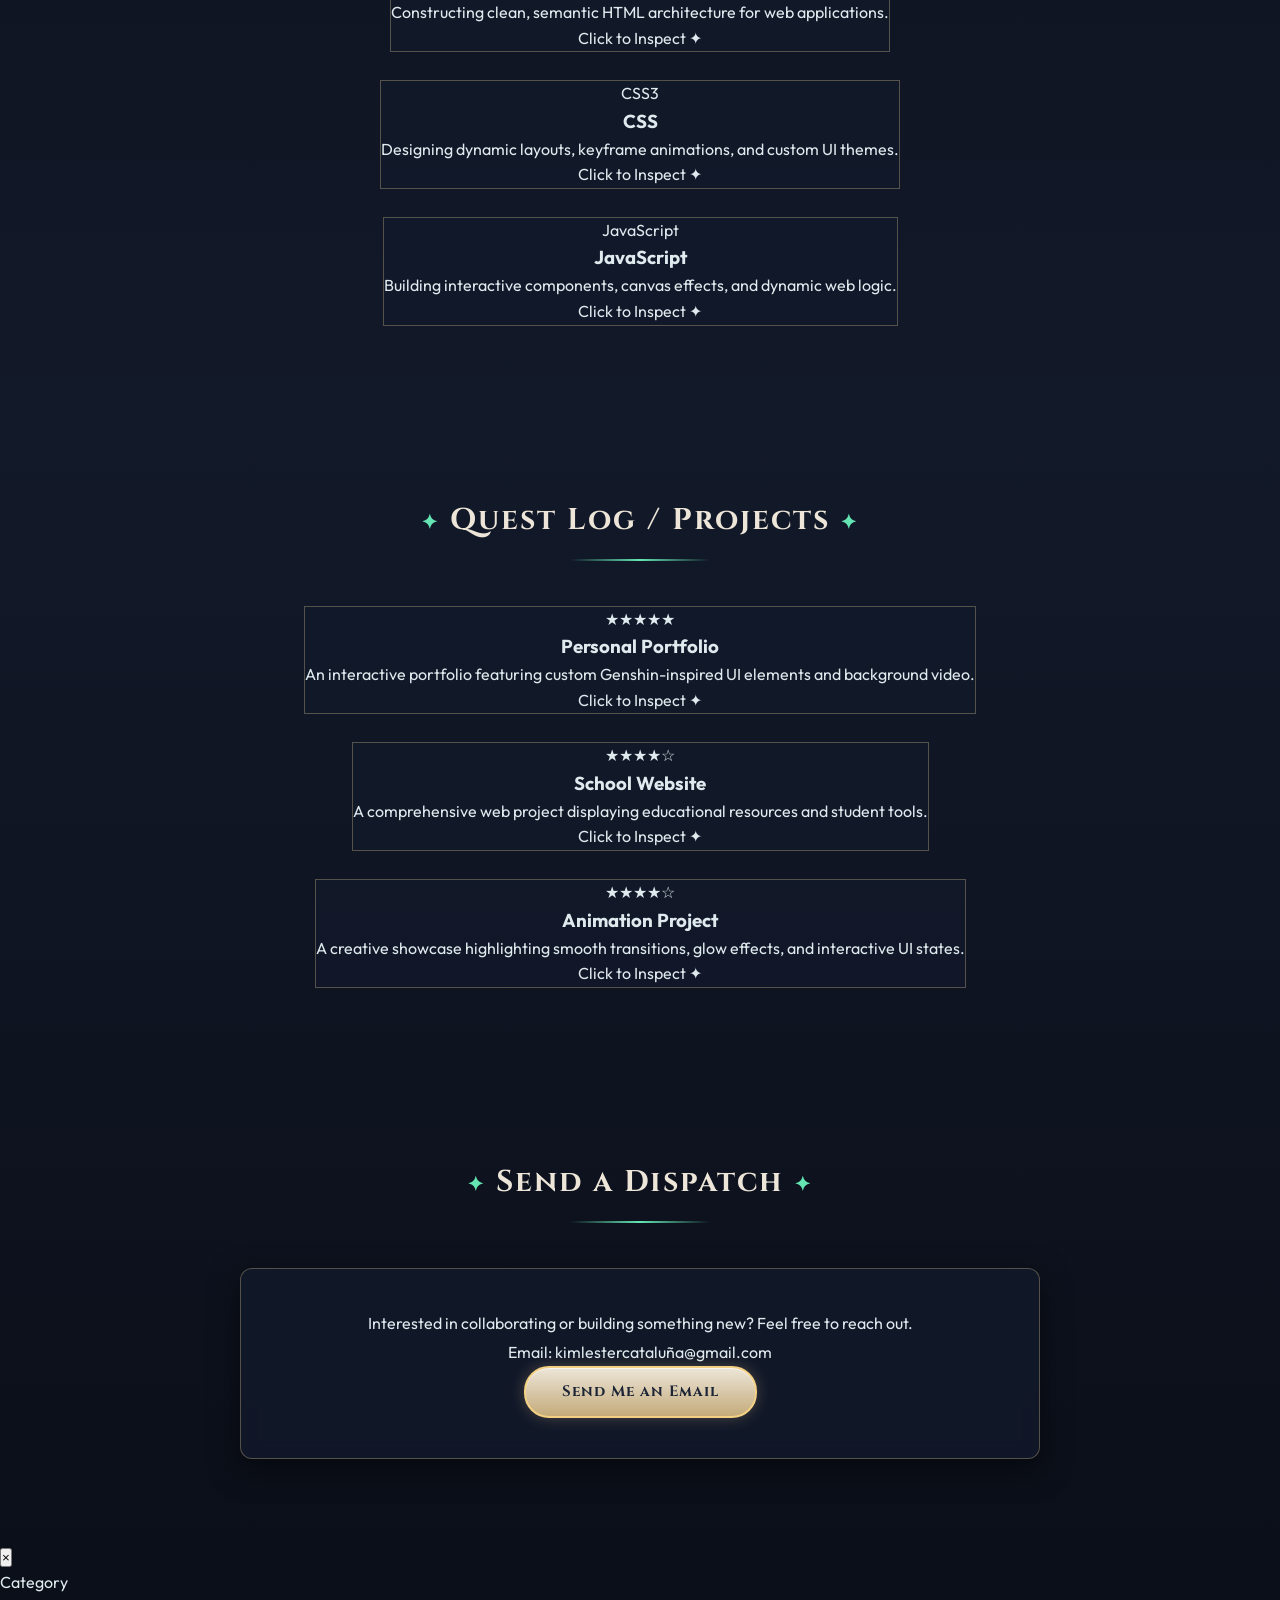
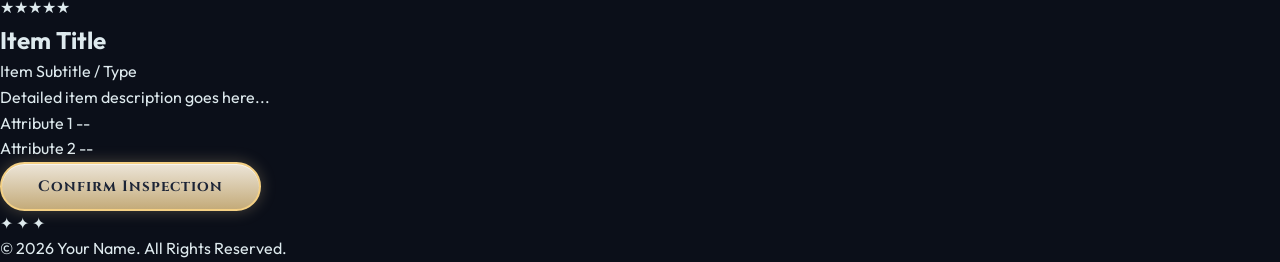
==== commit 6e6e54d1: "Update student group designation in subtitle" ====
--- a/index.html
+++ b/index.html
@@ -74,7 +74,7 @@
             <h1><span class="highlight">Welcome Traveler</span></h1>
 
             <h3 class="subtitle">
-                <span class="diamond">◆</span> Quim Lester P. Cataluña Nico P. Hinolos | BSEMC STUDENTS <span class="diamond">◆</span>
+                <span class="diamond">◆</span> Quim Lester P. Cataluña Nico P. Hinolos | BSEMC 1B STUDENTS <span class="diamond">◆</span>
             </h3>
 
             <p class="hero-description">
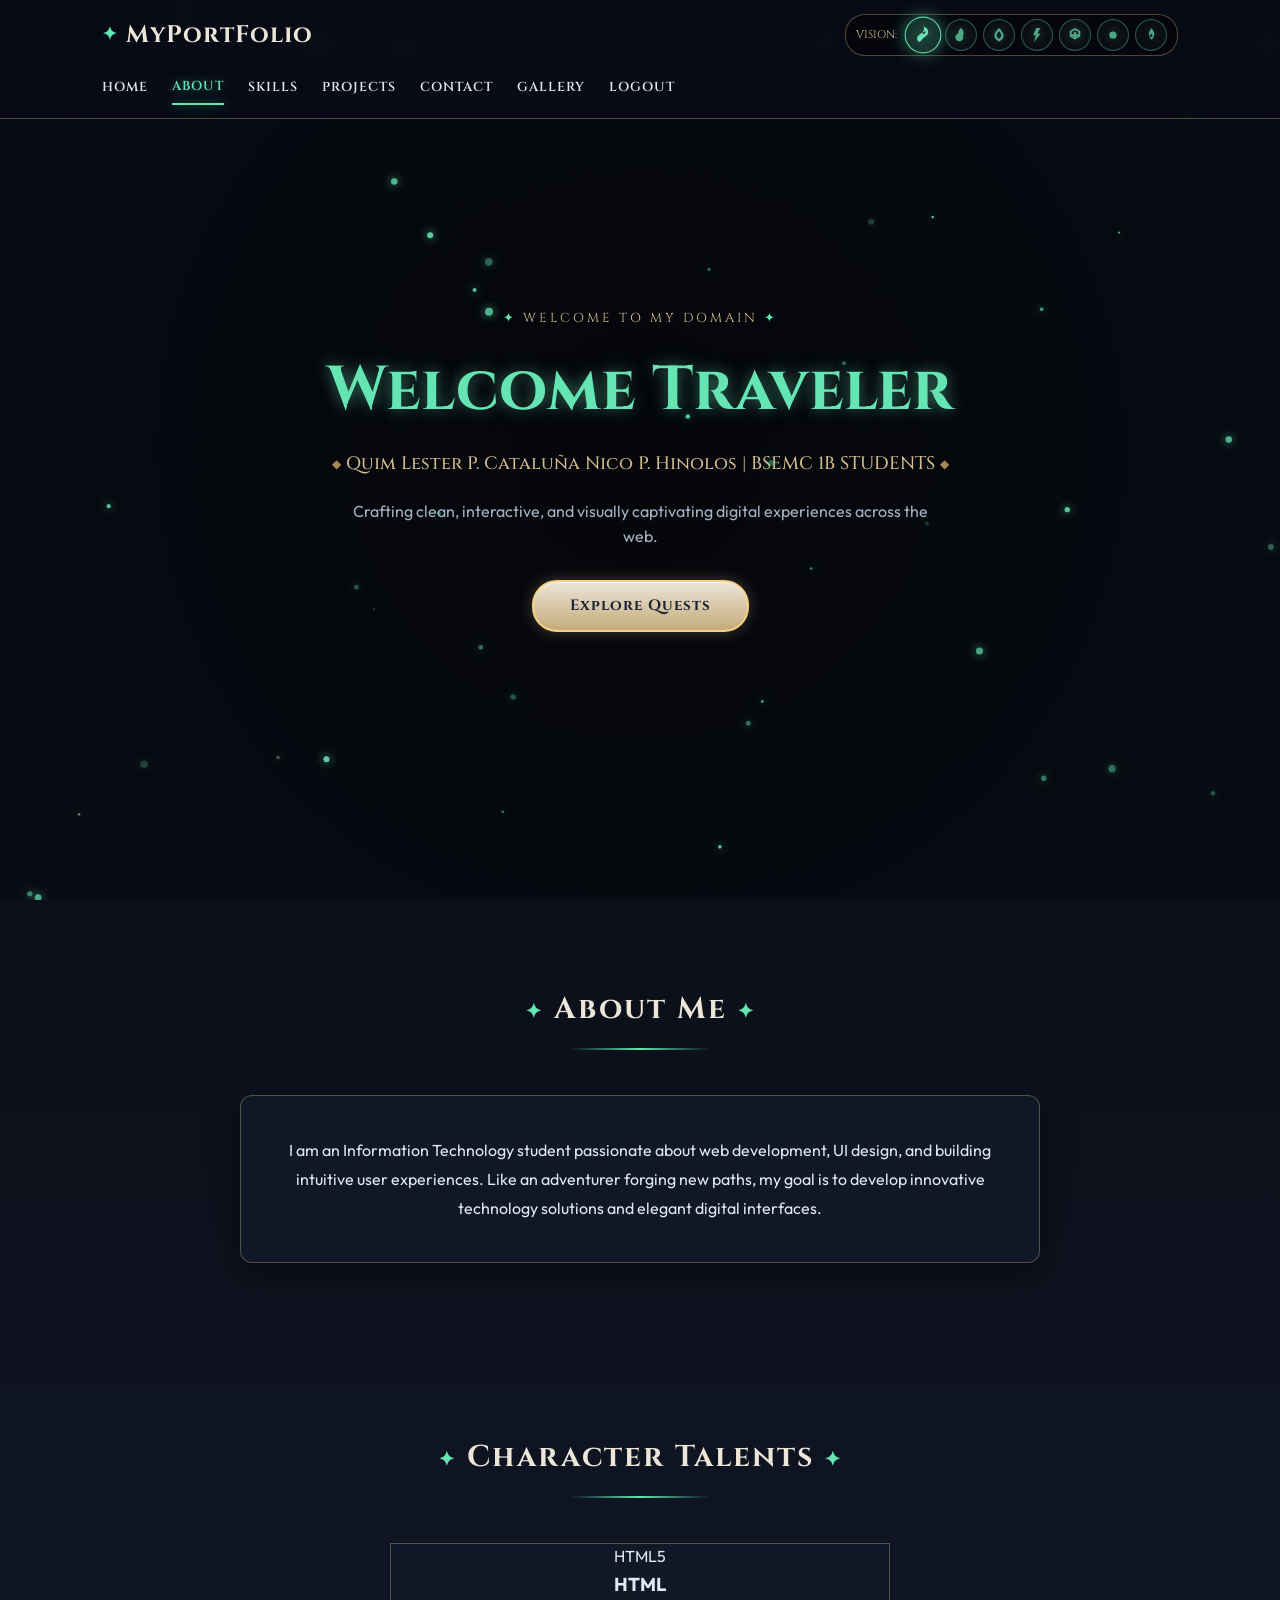
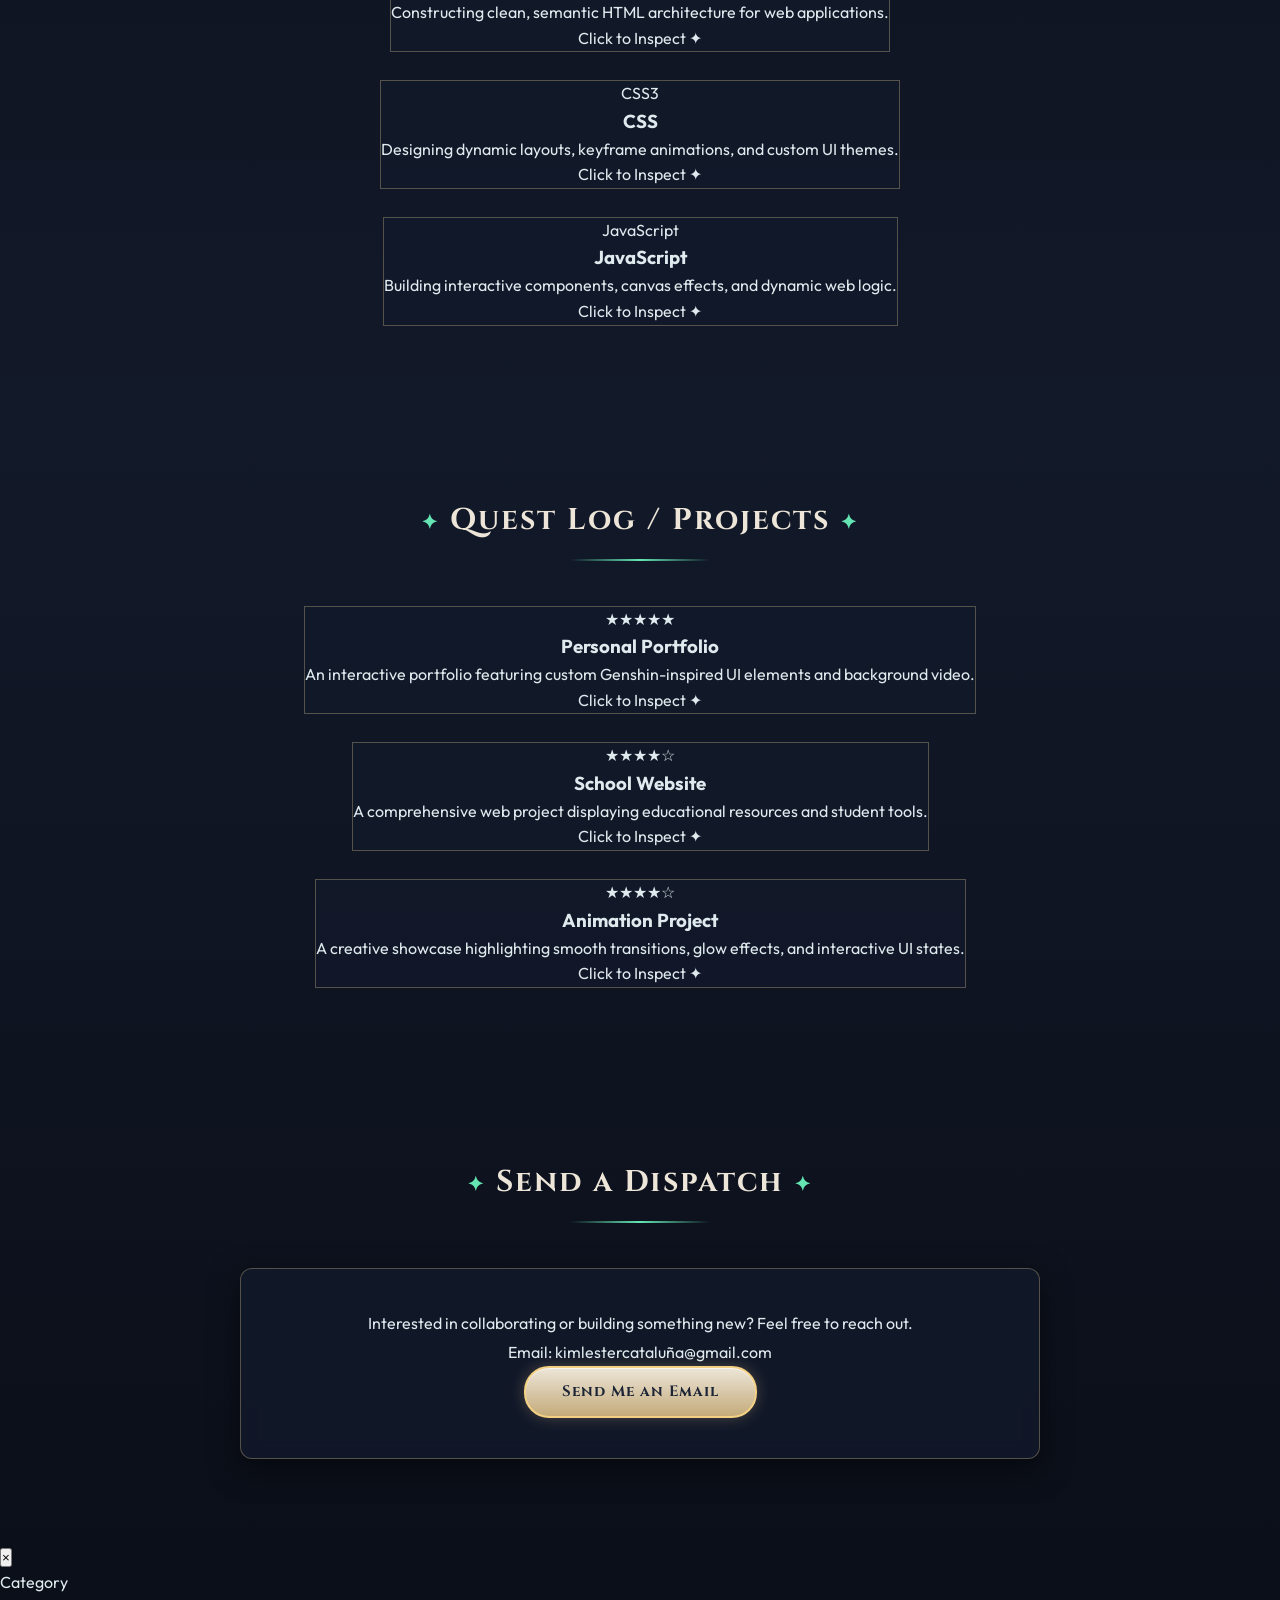
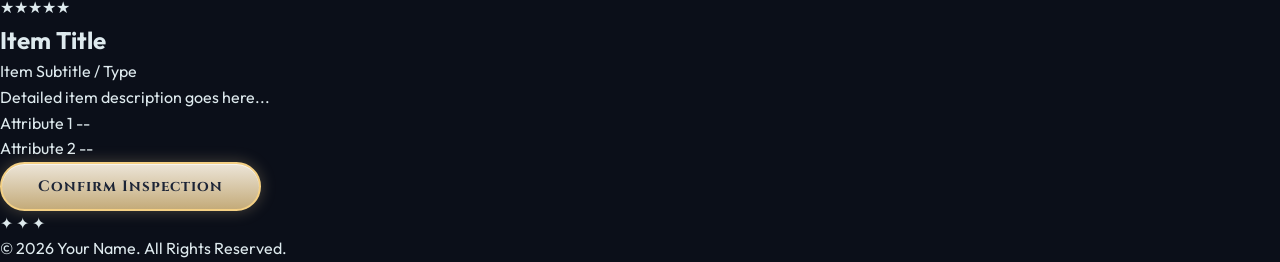
==== commit b40273ba: "Update index.html" ====
--- a/index.html
+++ b/index.html
@@ -57,7 +57,7 @@
                 <li><a href="#projects">Projects</a></li>
                 <li><a href="#contact">Contact</a></li>
                 <li><a href="Gallery.html">Gallery</a></li>
-                <li><a href="Login.html">Login</a></li>
+                <li><a href="Login.html">Logout</a></li>
             </ul>
         </nav>
     </header>
